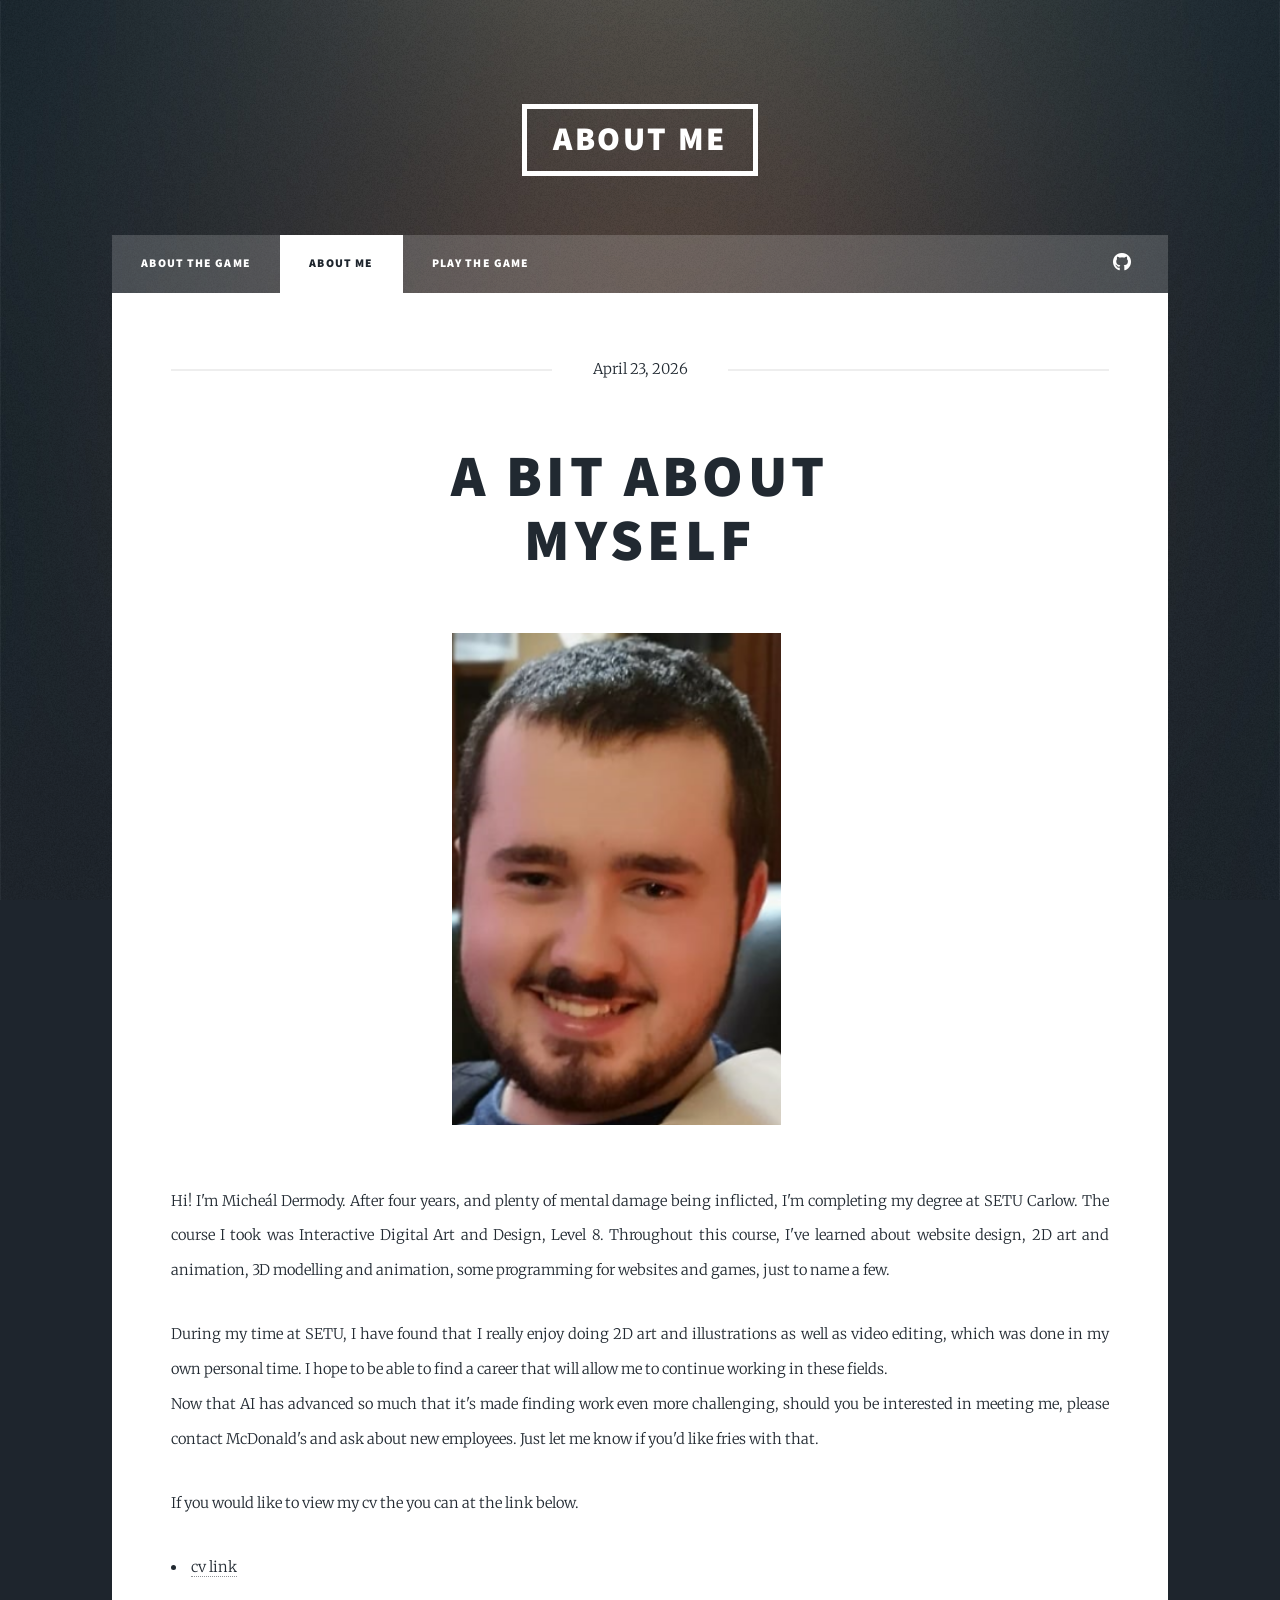
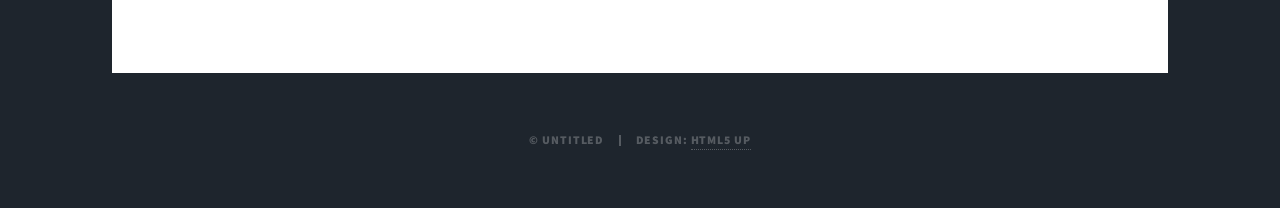
==== about_me.html @ e7698fc6 "website test" ====
<!DOCTYPE HTML>
<!--
	Massively by HTML5 UP
	html5up.net | @ajlkn
	Free for personal and commercial use under the CCA 3.0 license (html5up.net/license)
-->
<html>
	<head>
		<title>Generic Page - Massively by HTML5 UP</title>
		<meta charset="utf-8" />
		<meta name="viewport" content="width=device-width, initial-scale=1, user-scalable=no" />
		<link rel="stylesheet" href="assets/css/main.css" />
		<noscript><link rel="stylesheet" href="assets/css/noscript.css" /></noscript>
	</head>
	<body class="is-preload">

		<!-- Wrapper -->
			<div id="wrapper">

				<!-- Header -->
					<header id="header">
						<a href="index.html" class="logo">About me</a>
					</header>

				<!-- Nav -->
					<nav id="nav">
						<ul class="links">
							<li><a href="index.html">About the game</a></li>
							<li class="active"><a href="about_me.html">About me</a></li>
							<li><a href="game/Test_Platformer.html">Play the game</a></li>
						</ul>
						<ul class="icons">
							<li><a href="https://github.com/mdermody0/FinalYearProject" class="icon brands fa-github"><span class="label">GitHub</span></a></li>
						</ul>
					</nav>

				<!-- Main -->
					<div id="main">

						<!-- Post -->
							<section class="post">
								<header class="major">
									<span class="date">April 23, 2026</span>
									<h1>A bit about<br />
									Myself</h1>
								</header>
								<div class="image main"><img src="images/Photo.png" alt="" /></div>
								<p>Hi! I'm Micheál Dermody. After four years, and plenty of mental damage being inflicted, I'm completing my degree at SETU Carlow. The course I took was Interactive Digital Art and Design, Level 8. Throughout this course, I've learned about website design, 2D art and animation, 3D modelling and animation, some programming for websites and games, just to name a few. </p>
								<p>During my time at SETU, I have found that I really enjoy doing 2D art and illustrations as well as video editing, which was done in my own personal time. I hope to be able to find a career that will allow me to continue working in these fields. </br> Now that AI has advanced so much that it's made finding work even more challenging, should you be interested in meeting me, please contact McDonald's and ask about new employees. Just let me know if you'd like fries with that. </p>
								<p>If you would like to view my cv the you can at the link below.<li><a href="https://1drv.ms/w/c/204ce3f1e545a81b/IQA1l497RaIOSZ89JUZZWqfLAeQdXQaIlQ1SXQx2U8Da7k0?e=eeDLoh">cv link</a></li></p>
							</section>

					</div>

				<!-- Copyright -->
					<div id="copyright">
						<ul><li>&copy; Untitled</li><li>Design: <a href="https://html5up.net">HTML5 UP</a></li></ul>
					</div>

			</div>

		<!-- Scripts -->
			<script src="assets/js/jquery.min.js"></script>
			<script src="assets/js/jquery.scrollex.min.js"></script>
			<script src="assets/js/jquery.scrolly.min.js"></script>
			<script src="assets/js/browser.min.js"></script>
			<script src="assets/js/breakpoints.min.js"></script>
			<script src="assets/js/util.js"></script>
			<script src="assets/js/main.js"></script>

	</body>
</html>
---- assets/css/main.css ----
@import url(fontawesome-all.min.css);
@import url("https://fonts.googleapis.com/css?family=Merriweather:300,700,300italic,700italic|Source+Sans+Pro:900");

/*
	Massively by HTML5 UP
	html5up.net | @ajlkn
	Free for personal and commercial use under the CCA 3.0 license (html5up.net/license)
*/

html, body, div, span, applet, object,
iframe, h1, h2, h3, h4, h5, h6, p, blockquote,
pre, a, abbr, acronym, address, big, cite,
code, del, dfn, em, img, ins, kbd, q, s, samp,
small, strike, strong, sub, sup, tt, var, b,
u, i, center, dl, dt, dd, ol, ul, li, fieldset,
form, label, legend, table, caption, tbody,
tfoot, thead, tr, th, td, article, aside,
canvas, details, embed, figure, figcaption,
footer, header, hgroup, menu, nav, output, ruby,
section, summary, time, mark, audio, video {
	margin: 0;
	padding: 0;
	border: 0;
	font-size: 100%;
	font: inherit;
	vertical-align: baseline;}

article, aside, details, figcaption, figure,
footer, header, hgroup, menu, nav, section {
	display: block;}

body {
	line-height: 1;
}

ol, ul {
	list-style: none;
}

blockquote, q {
	quotes: none;
}

	blockquote:before, blockquote:after, q:before, q:after {
		content: '';
		content: none;
	}

table {
	border-collapse: collapse;
	border-spacing: 0;
}

body {
	-webkit-text-size-adjust: none;
}

mark {
	background-color: transparent;
	color: inherit;
}

input::-moz-focus-inner {
	border: 0;
	padding: 0;
}

input, select, textarea {
	-moz-appearance: none;
	-webkit-appearance: none;
	-ms-appearance: none;
	appearance: none;
}

/* Basic */

	@-ms-viewport {
		width: device-width;
	}

	body {
		-ms-overflow-style: scrollbar;
	}

	@media screen and (max-width: 480px) {

		html, body {
			min-width: 320px;
		}

	}

	html {
		box-sizing: border-box;
	}

	*, *:before, *:after {
		box-sizing: inherit;
	}

	body {
		background-color: #1e252d;
	}

		body.is-preload *, body.is-preload *:before, body.is-preload *:after {
			-moz-animation: none !important;
			-webkit-animation: none !important;
			-ms-animation: none !important;
			animation: none !important;
			-moz-transition: none !important;
			-webkit-transition: none !important;
			-ms-transition: none !important;
			transition: none !important;
		}

/* Type */

	html {
		font-size: 16pt;
	}

		@media screen and (max-width: 1680px) {

			html {
				font-size: 12pt;
			}

		}

		@media screen and (max-width: 1280px) {

			html {
				font-size: 11pt;
			}

		}

		@media screen and (max-width: 360px) {

			html {
				font-size: 10pt;
			}

		}

	body {
		color: #212931;
	}

	body, input, select, textarea {
		font-family: "Merriweather", Georgia, serif;
		font-weight: 300;
		font-size: 1rem;
		line-height: 2.375;
	}

	a {
		-moz-transition: color 0.2s ease-in-out, background-color 0.2s ease-in-out, border-color 0.2s ease-in-out, box-shadow 0.2s ease-in-out;
		-webkit-transition: color 0.2s ease-in-out, background-color 0.2s ease-in-out, border-color 0.2s ease-in-out, box-shadow 0.2s ease-in-out;
		-ms-transition: color 0.2s ease-in-out, background-color 0.2s ease-in-out, border-color 0.2s ease-in-out, box-shadow 0.2s ease-in-out;
		transition: color 0.2s ease-in-out, background-color 0.2s ease-in-out, border-color 0.2s ease-in-out, box-shadow 0.2s ease-in-out;
		border-bottom: dotted 1px;
		text-decoration: none;
	}

		a:hover {
			border-bottom-color: transparent;
		}

	strong, b {
		font-weight: 600;
	}

	em, i {
		font-style: italic;
	}

	p {
		text-align: justify;
		margin: 0 0 2rem 0;
	}

	h1, h2, h3, h4, h5, h6 {
		font-family: "Source Sans Pro", Helvetica, sans-serif;
		font-weight: 900;
		line-height: 1.5;
		letter-spacing: 0.075em;
		text-transform: uppercase;
		margin: 0 0 1rem 0;
	}

		h1 a, h2 a, h3 a, h4 a, h5 a, h6 a {
			border-bottom: 0;
			color: inherit;
			text-decoration: none;
		}

	h1 {
		font-size: 4rem;
		line-height: 1.1;
		margin: 0 0 2rem 0;
	}

	h2 {
		font-size: 1.75rem;
		line-height: 1.3;
		margin: 0 0 1.5rem 0;
	}

	h3 {
		font-size: 1.25rem;
		margin: 0 0 1.5rem 0;
	}

	h4 {
		font-size: 1rem;
	}

	h5 {
		font-size: 0.9rem;
	}

	h6 {
		font-size: 0.8rem;
	}

	sub {
		font-size: 0.8rem;
		position: relative;
		top: 0.5rem;
	}

	sup {
		font-size: 0.8rem;
		position: relative;
		top: -0.5rem;
	}

	blockquote {
		border-left: solid 4px;
		font-style: italic;
		margin: 0 0 2rem 0;
		padding: 0.5rem 0 0.5rem 2rem;
	}

	code {
		border: solid 2px;
		font-family: "Courier New", monospace;
		font-size: 0.9rem;
		margin: 0 0.25rem;
		padding: 0.25rem 0.65rem;
	}

	pre {
		-webkit-overflow-scrolling: touch;
		font-family: "Courier New", monospace;
		font-size: 0.9rem;
		margin: 0 0 2rem 0;
	}

		pre code {
			display: block;
			line-height: 1.75;
			padding: 1rem 1.5rem;
			overflow-x: auto;
		}

	hr {
		border: 0;
		border-bottom: solid 2px;
		margin: 3rem 0;
	}

		hr.major {
			margin: 5rem 0;
		}

	.align-left {
		text-align: left;
	}

	.align-center {
		text-align: center;
	}

	.align-right {
		text-align: right;
	}

	input, select, textarea {
		color: #212931;
	}

	a {
		color: #212931;
		border-bottom-color: rgba(33, 41, 49, 0.5);
	}

		a:hover {
			border-bottom-color: transparent;
			color: #18bfef !important;
		}

	strong, b {
		color: #212931;
	}

	h1, h2, h3, h4, h5, h6 {
		color: #212931;
	}

	blockquote {
		border-left-color: #eeeeee;
	}

	code {
		background: rgba(220, 220, 220, 0.25);
		border-color: #eeeeee;
	}

	hr {
		border-bottom-color: #eeeeee;
	}

/* Row */

	.row {
		display: flex;
		flex-wrap: wrap;
		box-sizing: border-box;
		align-items: stretch;
	}

		.row > * {
			box-sizing: border-box;
		}

		.row.gtr-uniform > * > :last-child {
			margin-bottom: 0;
		}

		.row.aln-left {
			justify-content: flex-start;
		}

		.row.aln-center {
			justify-content: center;
		}

		.row.aln-right {
			justify-content: flex-end;
		}

		.row.aln-top {
			align-items: flex-start;
		}

		.row.aln-middle {
			align-items: center;
		}

		.row.aln-bottom {
			align-items: flex-end;
		}

		.row > .imp {
			order: -1;
		}

		.row > .col-1 {
			width: 8.33333%;
		}

		.row > .off-1 {
			margin-left: 8.33333%;
		}

		.row > .col-2 {
			width: 16.66667%;
		}

		.row > .off-2 {
			margin-left: 16.66667%;
		}

		.row > .col-3 {
			width: 25%;
		}

		.row > .off-3 {
			margin-left: 25%;
		}

		.row > .col-4 {
			width: 33.33333%;
		}

		.row > .off-4 {
			margin-left: 33.33333%;
		}

		.row > .col-5 {
			width: 41.66667%;
		}

		.row > .off-5 {
			margin-left: 41.66667%;
		}

		.row > .col-6 {
			width: 50%;
		}

		.row > .off-6 {
			margin-left: 50%;
		}

		.row > .col-7 {
			width: 58.33333%;
		}

		.row > .off-7 {
			margin-left: 58.33333%;
		}

		.row > .col-8 {
			width: 66.66667%;
		}

		.row > .off-8 {
			margin-left: 66.66667%;
		}

		.row > .col-9 {
			width: 75%;
		}

		.row > .off-9 {
			margin-left: 75%;
		}

		.row > .col-10 {
			width: 83.33333%;
		}

		.row > .off-10 {
			margin-left: 83.33333%;
		}

		.row > .col-11 {
			width: 91.66667%;
		}

		.row > .off-11 {
			margin-left: 91.66667%;
		}

		.row > .col-12 {
			width: 100%;
		}

		.row > .off-12 {
			margin-left: 100%;
		}

		.row.gtr-0 {
			margin-top: 0;
			margin-left: 0rem;
		}

			.row.gtr-0 > * {
				padding: 0 0 0 0rem;
			}

			.row.gtr-0.gtr-uniform {
				margin-top: 0rem;
			}

				.row.gtr-0.gtr-uniform > * {
					padding-top: 0rem;
				}

		.row.gtr-25 {
			margin-top: 0;
			margin-left: -0.375rem;
		}

			.row.gtr-25 > * {
				padding: 0 0 0 0.375rem;
			}

			.row.gtr-25.gtr-uniform {
				margin-top: -0.375rem;
			}

				.row.gtr-25.gtr-uniform > * {
					padding-top: 0.375rem;
				}

		.row.gtr-50 {
			margin-top: 0;
			margin-left: -0.75rem;
		}

			.row.gtr-50 > * {
				padding: 0 0 0 0.75rem;
			}

			.row.gtr-50.gtr-uniform {
				margin-top: -0.75rem;
			}

				.row.gtr-50.gtr-uniform > * {
					padding-top: 0.75rem;
				}

		.row {
			margin-top: 0;
			margin-left: -1.5rem;
		}

			.row > * {
				padding: 0 0 0 1.5rem;
			}

			.row.gtr-uniform {
				margin-top: -1.5rem;
			}

				.row.gtr-uniform > * {
					padding-top: 1.5rem;
				}

		.row.gtr-150 {
			margin-top: 0;
			margin-left: -2.25rem;
		}

			.row.gtr-150 > * {
				padding: 0 0 0 2.25rem;
			}

			.row.gtr-150.gtr-uniform {
				margin-top: -2.25rem;
			}

				.row.gtr-150.gtr-uniform > * {
					padding-top: 2.25rem;
				}

		.row.gtr-200 {
			margin-top: 0;
			margin-left: -3rem;
		}

			.row.gtr-200 > * {
				padding: 0 0 0 3rem;
			}

			.row.gtr-200.gtr-uniform {
				margin-top: -3rem;
			}

				.row.gtr-200.gtr-uniform > * {
					padding-top: 3rem;
				}

		@media screen and (max-width: 1680px) {

			.row {
				display: flex;
				flex-wrap: wrap;
				box-sizing: border-box;
				align-items: stretch;
			}

				.row > * {
					box-sizing: border-box;
				}

				.row.gtr-uniform > * > :last-child {
					margin-bottom: 0;
				}

				.row.aln-left {
					justify-content: flex-start;
				}

				.row.aln-center {
					justify-content: center;
				}

				.row.aln-right {
					justify-content: flex-end;
				}

				.row.aln-top {
					align-items: flex-start;
				}

				.row.aln-middle {
					align-items: center;
				}

				.row.aln-bottom {
					align-items: flex-end;
				}

				.row > .imp-xlarge {
					order: -1;
				}

				.row > .col-1-xlarge {
					width: 8.33333%;
				}

				.row > .off-1-xlarge {
					margin-left: 8.33333%;
				}

				.row > .col-2-xlarge {
					width: 16.66667%;
				}

				.row > .off-2-xlarge {
					margin-left: 16.66667%;
				}

				.row > .col-3-xlarge {
					width: 25%;
				}

				.row > .off-3-xlarge {
					margin-left: 25%;
				}

				.row > .col-4-xlarge {
					width: 33.33333%;
				}

				.row > .off-4-xlarge {
					margin-left: 33.33333%;
				}

				.row > .col-5-xlarge {
					width: 41.66667%;
				}

				.row > .off-5-xlarge {
					margin-left: 41.66667%;
				}

				.row > .col-6-xlarge {
					width: 50%;
				}

				.row > .off-6-xlarge {
					margin-left: 50%;
				}

				.row > .col-7-xlarge {
					width: 58.33333%;
				}

				.row > .off-7-xlarge {
					margin-left: 58.33333%;
				}

				.row > .col-8-xlarge {
					width: 66.66667%;
				}

				.row > .off-8-xlarge {
					margin-left: 66.66667%;
				}

				.row > .col-9-xlarge {
					width: 75%;
				}

				.row > .off-9-xlarge {
					margin-left: 75%;
				}

				.row > .col-10-xlarge {
					width: 83.33333%;
				}

				.row > .off-10-xlarge {
					margin-left: 83.33333%;
				}

				.row > .col-11-xlarge {
					width: 91.66667%;
				}

				.row > .off-11-xlarge {
					margin-left: 91.66667%;
				}

				.row > .col-12-xlarge {
					width: 100%;
				}

				.row > .off-12-xlarge {
					margin-left: 100%;
				}

				.row.gtr-0 {
					margin-top: 0;
					margin-left: 0rem;
				}

					.row.gtr-0 > * {
						padding: 0 0 0 0rem;
					}

					.row.gtr-0.gtr-uniform {
						margin-top: 0rem;
					}

						.row.gtr-0.gtr-uniform > * {
							padding-top: 0rem;
						}

				.row.gtr-25 {
					margin-top: 0;
					margin-left: -0.375rem;
				}

					.row.gtr-25 > * {
						padding: 0 0 0 0.375rem;
					}

					.row.gtr-25.gtr-uniform {
						margin-top: -0.375rem;
					}

						.row.gtr-25.gtr-uniform > * {
							padding-top: 0.375rem;
						}

				.row.gtr-50 {
					margin-top: 0;
					margin-left: -0.75rem;
				}

					.row.gtr-50 > * {
						padding: 0 0 0 0.75rem;
					}

					.row.gtr-50.gtr-uniform {
						margin-top: -0.75rem;
					}

						.row.gtr-50.gtr-uniform > * {
							padding-top: 0.75rem;
						}

				.row {
					margin-top: 0;
					margin-left: -1.5rem;
				}

					.row > * {
						padding: 0 0 0 1.5rem;
					}

					.row.gtr-uniform {
						margin-top: -1.5rem;
					}

						.row.gtr-uniform > * {
							padding-top: 1.5rem;
						}

				.row.gtr-150 {
					margin-top: 0;
					margin-left: -2.25rem;
				}

					.row.gtr-150 > * {
						padding: 0 0 0 2.25rem;
					}

					.row.gtr-150.gtr-uniform {
						margin-top: -2.25rem;
					}

						.row.gtr-150.gtr-uniform > * {
							padding-top: 2.25rem;
						}

				.row.gtr-200 {
					margin-top: 0;
					margin-left: -3rem;
				}

					.row.gtr-200 > * {
						padding: 0 0 0 3rem;
					}

					.row.gtr-200.gtr-uniform {
						margin-top: -3rem;
					}

						.row.gtr-200.gtr-uniform > * {
							padding-top: 3rem;
						}

		}

		@media screen and (max-width: 1280px) {

			.row {
				display: flex;
				flex-wrap: wrap;
				box-sizing: border-box;
				align-items: stretch;
			}

				.row > * {
					box-sizing: border-box;
				}

				.row.gtr-uniform > * > :last-child {
					margin-bottom: 0;
				}

				.row.aln-left {
					justify-content: flex-start;
				}

				.row.aln-center {
					justify-content: center;
				}

				.row.aln-right {
					justify-content: flex-end;
				}

				.row.aln-top {
					align-items: flex-start;
				}

				.row.aln-middle {
					align-items: center;
				}

				.row.aln-bottom {
					align-items: flex-end;
				}

				.row > .imp-large {
					order: -1;
				}

				.row > .col-1-large {
					width: 8.33333%;
				}

				.row > .off-1-large {
					margin-left: 8.33333%;
				}

				.row > .col-2-large {
					width: 16.66667%;
				}

				.row > .off-2-large {
					margin-left: 16.66667%;
				}

				.row > .col-3-large {
					width: 25%;
				}

				.row > .off-3-large {
					margin-left: 25%;
				}

				.row > .col-4-large {
					width: 33.33333%;
				}

				.row > .off-4-large {
					margin-left: 33.33333%;
				}

				.row > .col-5-large {
					width: 41.66667%;
				}

				.row > .off-5-large {
					margin-left: 41.66667%;
				}

				.row > .col-6-large {
					width: 50%;
				}

				.row > .off-6-large {
					margin-left: 50%;
				}

				.row > .col-7-large {
					width: 58.33333%;
				}

				.row > .off-7-large {
					margin-left: 58.33333%;
				}

				.row > .col-8-large {
					width: 66.66667%;
				}

				.row > .off-8-large {
					margin-left: 66.66667%;
				}

				.row > .col-9-large {
					width: 75%;
				}

				.row > .off-9-large {
					margin-left: 75%;
				}

				.row > .col-10-large {
					width: 83.33333%;
				}

				.row > .off-10-large {
					margin-left: 83.33333%;
				}

				.row > .col-11-large {
					width: 91.66667%;
				}

				.row > .off-11-large {
					margin-left: 91.66667%;
				}

				.row > .col-12-large {
					width: 100%;
				}

				.row > .off-12-large {
					margin-left: 100%;
				}

				.row.gtr-0 {
					margin-top: 0;
					margin-left: 0rem;
				}

					.row.gtr-0 > * {
						padding: 0 0 0 0rem;
					}

					.row.gtr-0.gtr-uniform {
						margin-top: 0rem;
					}

						.row.gtr-0.gtr-uniform > * {
							padding-top: 0rem;
						}

				.row.gtr-25 {
					margin-top: 0;
					margin-left: -0.375rem;
				}

					.row.gtr-25 > * {
						padding: 0 0 0 0.375rem;
					}

					.row.gtr-25.gtr-uniform {
						margin-top: -0.375rem;
					}

						.row.gtr-25.gtr-uniform > * {
							padding-top: 0.375rem;
						}

				.row.gtr-50 {
					margin-top: 0;
					margin-left: -0.75rem;
				}

					.row.gtr-50 > * {
						padding: 0 0 0 0.75rem;
					}

					.row.gtr-50.gtr-uniform {
						margin-top: -0.75rem;
					}

						.row.gtr-50.gtr-uniform > * {
							padding-top: 0.75rem;
						}

				.row {
					margin-top: 0;
					margin-left: -1.5rem;
				}

					.row > * {
						padding: 0 0 0 1.5rem;
					}

					.row.gtr-uniform {
						margin-top: -1.5rem;
					}

						.row.gtr-uniform > * {
							padding-top: 1.5rem;
						}

				.row.gtr-150 {
					margin-top: 0;
					margin-left: -2.25rem;
				}

					.row.gtr-150 > * {
						padding: 0 0 0 2.25rem;
					}

					.row.gtr-150.gtr-uniform {
						margin-top: -2.25rem;
					}

						.row.gtr-150.gtr-uniform > * {
							padding-top: 2.25rem;
						}

				.row.gtr-200 {
					margin-top: 0;
					margin-left: -3rem;
				}

					.row.gtr-200 > * {
						padding: 0 0 0 3rem;
					}

					.row.gtr-200.gtr-uniform {
						margin-top: -3rem;
					}

						.row.gtr-200.gtr-uniform > * {
							padding-top: 3rem;
						}

		}

		@media screen and (max-width: 980px) {

			.row {
				display: flex;
				flex-wrap: wrap;
				box-sizing: border-box;
				align-items: stretch;
			}

				.row > * {
					box-sizing: border-box;
				}

				.row.gtr-uniform > * > :last-child {
					margin-bottom: 0;
				}

				.row.aln-left {
					justify-content: flex-start;
				}

				.row.aln-center {
					justify-content: center;
				}

				.row.aln-right {
					justify-content: flex-end;
				}

				.row.aln-top {
					align-items: flex-start;
				}

				.row.aln-middle {
					align-items: center;
				}

				.row.aln-bottom {
					align-items: flex-end;
				}

				.row > .imp-medium {
					order: -1;
				}

				.row > .col-1-medium {
					width: 8.33333%;
				}

				.row > .off-1-medium {
					margin-left: 8.33333%;
				}

				.row > .col-2-medium {
					width: 16.66667%;
				}

				.row > .off-2-medium {
					margin-left: 16.66667%;
				}

				.row > .col-3-medium {
					width: 25%;
				}

				.row > .off-3-medium {
					margin-left: 25%;
				}

				.row > .col-4-medium {
					width: 33.33333%;
				}

				.row > .off-4-medium {
					margin-left: 33.33333%;
				}

				.row > .col-5-medium {
					width: 41.66667%;
				}

				.row > .off-5-medium {
					margin-left: 41.66667%;
				}

				.row > .col-6-medium {
					width: 50%;
				}

				.row > .off-6-medium {
					margin-left: 50%;
				}

				.row > .col-7-medium {
					width: 58.33333%;
				}

				.row > .off-7-medium {
					margin-left: 58.33333%;
				}

				.row > .col-8-medium {
					width: 66.66667%;
				}

				.row > .off-8-medium {
					margin-left: 66.66667%;
				}

				.row > .col-9-medium {
					width: 75%;
				}

				.row > .off-9-medium {
					margin-left: 75%;
				}

				.row > .col-10-medium {
					width: 83.33333%;
				}

				.row > .off-10-medium {
					margin-left: 83.33333%;
				}

				.row > .col-11-medium {
					width: 91.66667%;
				}

				.row > .off-11-medium {
					margin-left: 91.66667%;
				}

				.row > .col-12-medium {
					width: 100%;
				}

				.row > .off-12-medium {
					margin-left: 100%;
				}

				.row.gtr-0 {
					margin-top: 0;
					margin-left: 0rem;
				}

					.row.gtr-0 > * {
						padding: 0 0 0 0rem;
					}

					.row.gtr-0.gtr-uniform {
						margin-top: 0rem;
					}

						.row.gtr-0.gtr-uniform > * {
							padding-top: 0rem;
						}

				.row.gtr-25 {
					margin-top: 0;
					margin-left: -0.375rem;
				}

					.row.gtr-25 > * {
						padding: 0 0 0 0.375rem;
					}

					.row.gtr-25.gtr-uniform {
						margin-top: -0.375rem;
					}

						.row.gtr-25.gtr-uniform > * {
							padding-top: 0.375rem;
						}

				.row.gtr-50 {
					margin-top: 0;
					margin-left: -0.75rem;
				}

					.row.gtr-50 > * {
						padding: 0 0 0 0.75rem;
					}

					.row.gtr-50.gtr-uniform {
						margin-top: -0.75rem;
					}

						.row.gtr-50.gtr-uniform > * {
							padding-top: 0.75rem;
						}

				.row {
					margin-top: 0;
					margin-left: -1.5rem;
				}

					.row > * {
						padding: 0 0 0 1.5rem;
					}

					.row.gtr-uniform {
						margin-top: -1.5rem;
					}

						.row.gtr-uniform > * {
							padding-top: 1.5rem;
						}

				.row.gtr-150 {
					margin-top: 0;
					margin-left: -2.25rem;
				}

					.row.gtr-150 > * {
						padding: 0 0 0 2.25rem;
					}

					.row.gtr-150.gtr-uniform {
						margin-top: -2.25rem;
					}

						.row.gtr-150.gtr-uniform > * {
							padding-top: 2.25rem;
						}

				.row.gtr-200 {
					margin-top: 0;
					margin-left: -3rem;
				}

					.row.gtr-200 > * {
						padding: 0 0 0 3rem;
					}

					.row.gtr-200.gtr-uniform {
						margin-top: -3rem;
					}

						.row.gtr-200.gtr-uniform > * {
							padding-top: 3rem;
						}

		}

		@media screen and (max-width: 736px) {

			.row {
				display: flex;
				flex-wrap: wrap;
				box-sizing: border-box;
				align-items: stretch;
			}

				.row > * {
					box-sizing: border-box;
				}

				.row.gtr-uniform > * > :last-child {
					margin-bottom: 0;
				}

				.row.aln-left {
					justify-content: flex-start;
				}

				.row.aln-center {
					justify-content: center;
				}

				.row.aln-right {
					justify-content: flex-end;
				}

				.row.aln-top {
					align-items: flex-start;
				}

				.row.aln-middle {
					align-items: center;
				}

				.row.aln-bottom {
					align-items: flex-end;
				}

				.row > .imp-small {
					order: -1;
				}

				.row > .col-1-small {
					width: 8.33333%;
				}

				.row > .off-1-small {
					margin-left: 8.33333%;
				}

				.row > .col-2-small {
					width: 16.66667%;
				}

				.row > .off-2-small {
					margin-left: 16.66667%;
				}

				.row > .col-3-small {
					width: 25%;
				}

				.row > .off-3-small {
					margin-left: 25%;
				}

				.row > .col-4-small {
					width: 33.33333%;
				}

				.row > .off-4-small {
					margin-left: 33.33333%;
				}

				.row > .col-5-small {
					width: 41.66667%;
				}

				.row > .off-5-small {
					margin-left: 41.66667%;
				}

				.row > .col-6-small {
					width: 50%;
				}

				.row > .off-6-small {
					margin-left: 50%;
				}

				.row > .col-7-small {
					width: 58.33333%;
				}

				.row > .off-7-small {
					margin-left: 58.33333%;
				}

				.row > .col-8-small {
					width: 66.66667%;
				}

				.row > .off-8-small {
					margin-left: 66.66667%;
				}

				.row > .col-9-small {
					width: 75%;
				}

				.row > .off-9-small {
					margin-left: 75%;
				}

				.row > .col-10-small {
					width: 83.33333%;
				}

				.row > .off-10-small {
					margin-left: 83.33333%;
				}

				.row > .col-11-small {
					width: 91.66667%;
				}

				.row > .off-11-small {
					margin-left: 91.66667%;
				}

				.row > .col-12-small {
					width: 100%;
				}

				.row > .off-12-small {
					margin-left: 100%;
				}

				.row.gtr-0 {
					margin-top: 0;
					margin-left: 0rem;
				}

					.row.gtr-0 > * {
						padding: 0 0 0 0rem;
					}

					.row.gtr-0.gtr-uniform {
						margin-top: 0rem;
					}

						.row.gtr-0.gtr-uniform > * {
							padding-top: 0rem;
						}

				.row.gtr-25 {
					margin-top: 0;
					margin-left: -0.375rem;
				}

					.row.gtr-25 > * {
						padding: 0 0 0 0.375rem;
					}

					.row.gtr-25.gtr-uniform {
						margin-top: -0.375rem;
					}

						.row.gtr-25.gtr-uniform > * {
							padding-top: 0.375rem;
						}

				.row.gtr-50 {
					margin-top: 0;
					margin-left: -0.75rem;
				}

					.row.gtr-50 > * {
						padding: 0 0 0 0.75rem;
					}

					.row.gtr-50.gtr-uniform {
						margin-top: -0.75rem;
					}

						.row.gtr-50.gtr-uniform > * {
							padding-top: 0.75rem;
						}

				.row {
					margin-top: 0;
					margin-left: -1.5rem;
				}

					.row > * {
						padding: 0 0 0 1.5rem;
					}

					.row.gtr-uniform {
						margin-top: -1.5rem;
					}

						.row.gtr-uniform > * {
							padding-top: 1.5rem;
						}

				.row.gtr-150 {
					margin-top: 0;
					margin-left: -2.25rem;
				}

					.row.gtr-150 > * {
						padding: 0 0 0 2.25rem;
					}

					.row.gtr-150.gtr-uniform {
						margin-top: -2.25rem;
					}

						.row.gtr-150.gtr-uniform > * {
							padding-top: 2.25rem;
						}

				.row.gtr-200 {
					margin-top: 0;
					margin-left: -3rem;
				}

					.row.gtr-200 > * {
						padding: 0 0 0 3rem;
					}

					.row.gtr-200.gtr-uniform {
						margin-top: -3rem;
					}

						.row.gtr-200.gtr-uniform > * {
							padding-top: 3rem;
						}

		}

		@media screen and (max-width: 480px) {

			.row {
				display: flex;
				flex-wrap: wrap;
				box-sizing: border-box;
				align-items: stretch;
			}

				.row > * {
					box-sizing: border-box;
				}

				.row.gtr-uniform > * > :last-child {
					margin-bottom: 0;
				}

				.row.aln-left {
					justify-content: flex-start;
				}

				.row.aln-center {
					justify-content: center;
				}

				.row.aln-right {
					justify-content: flex-end;
				}

				.row.aln-top {
					align-items: flex-start;
				}

				.row.aln-middle {
					align-items: center;
				}

				.row.aln-bottom {
					align-items: flex-end;
				}

				.row > .imp-xsmall {
					order: -1;
				}

				.row > .col-1-xsmall {
					width: 8.33333%;
				}

				.row > .off-1-xsmall {
					margin-left: 8.33333%;
				}

				.row > .col-2-xsmall {
					width: 16.66667%;
				}

				.row > .off-2-xsmall {
					margin-left: 16.66667%;
				}

				.row > .col-3-xsmall {
					width: 25%;
				}

				.row > .off-3-xsmall {
					margin-left: 25%;
				}

				.row > .col-4-xsmall {
					width: 33.33333%;
				}

				.row > .off-4-xsmall {
					margin-left: 33.33333%;
				}

				.row > .col-5-xsmall {
					width: 41.66667%;
				}

				.row > .off-5-xsmall {
					margin-left: 41.66667%;
				}

				.row > .col-6-xsmall {
					width: 50%;
				}

				.row > .off-6-xsmall {
					margin-left: 50%;
				}

				.row > .col-7-xsmall {
					width: 58.33333%;
				}

				.row > .off-7-xsmall {
					margin-left: 58.33333%;
				}

				.row > .col-8-xsmall {
					width: 66.66667%;
				}

				.row > .off-8-xsmall {
					margin-left: 66.66667%;
				}

				.row > .col-9-xsmall {
					width: 75%;
				}

				.row > .off-9-xsmall {
					margin-left: 75%;
				}

				.row > .col-10-xsmall {
					width: 83.33333%;
				}

				.row > .off-10-xsmall {
					margin-left: 83.33333%;
				}

				.row > .col-11-xsmall {
					width: 91.66667%;
				}

				.row > .off-11-xsmall {
					margin-left: 91.66667%;
				}

				.row > .col-12-xsmall {
					width: 100%;
				}

				.row > .off-12-xsmall {
					margin-left: 100%;
				}

				.row.gtr-0 {
					margin-top: 0;
					margin-left: 0rem;
				}

					.row.gtr-0 > * {
						padding: 0 0 0 0rem;
					}

					.row.gtr-0.gtr-uniform {
						margin-top: 0rem;
					}

						.row.gtr-0.gtr-uniform > * {
							padding-top: 0rem;
						}

				.row.gtr-25 {
					margin-top: 0;
					margin-left: -0.375rem;
				}

					.row.gtr-25 > * {
						padding: 0 0 0 0.375rem;
					}

					.row.gtr-25.gtr-uniform {
						margin-top: -0.375rem;
					}

						.row.gtr-25.gtr-uniform > * {
							padding-top: 0.375rem;
						}

				.row.gtr-50 {
					margin-top: 0;
					margin-left: -0.75rem;
				}

					.row.gtr-50 > * {
						padding: 0 0 0 0.75rem;
					}

					.row.gtr-50.gtr-uniform {
						margin-top: -0.75rem;
					}

						.row.gtr-50.gtr-uniform > * {
							padding-top: 0.75rem;
						}

				.row {
					margin-top: 0;
					margin-left: -1.5rem;
				}

					.row > * {
						padding: 0 0 0 1.5rem;
					}

					.row.gtr-uniform {
						margin-top: -1.5rem;
					}

						.row.gtr-uniform > * {
							padding-top: 1.5rem;
						}

				.row.gtr-150 {
					margin-top: 0;
					margin-left: -2.25rem;
				}

					.row.gtr-150 > * {
						padding: 0 0 0 2.25rem;
					}

					.row.gtr-150.gtr-uniform {
						margin-top: -2.25rem;
					}

						.row.gtr-150.gtr-uniform > * {
							padding-top: 2.25rem;
						}

				.row.gtr-200 {
					margin-top: 0;
					margin-left: -3rem;
				}

					.row.gtr-200 > * {
						padding: 0 0 0 3rem;
					}

					.row.gtr-200.gtr-uniform {
						margin-top: -3rem;
					}

						.row.gtr-200.gtr-uniform > * {
							padding-top: 3rem;
						}

		}

		@media screen and (max-width: 360px) {

			.row {
				display: flex;
				flex-wrap: wrap;
				box-sizing: border-box;
				align-items: stretch;
			}

				.row > * {
					box-sizing: border-box;
				}

				.row.gtr-uniform > * > :last-child {
					margin-bottom: 0;
				}

				.row.aln-left {
					justify-content: flex-start;
				}

				.row.aln-center {
					justify-content: center;
				}

				.row.aln-right {
					justify-content: flex-end;
				}

				.row.aln-top {
					align-items: flex-start;
				}

				.row.aln-middle {
					align-items: center;
				}

				.row.aln-bottom {
					align-items: flex-end;
				}

				.row > .imp-xxsmall {
					order: -1;
				}

				.row > .col-1-xxsmall {
					width: 8.33333%;
				}

				.row > .off-1-xxsmall {
					margin-left: 8.33333%;
				}

				.row > .col-2-xxsmall {
					width: 16.66667%;
				}

				.row > .off-2-xxsmall {
					margin-left: 16.66667%;
				}

				.row > .col-3-xxsmall {
					width: 25%;
				}

				.row > .off-3-xxsmall {
					margin-left: 25%;
				}

				.row > .col-4-xxsmall {
					width: 33.33333%;
				}

				.row > .off-4-xxsmall {
					margin-left: 33.33333%;
				}

				.row > .col-5-xxsmall {
					width: 41.66667%;
				}

				.row > .off-5-xxsmall {
					margin-left: 41.66667%;
				}

				.row > .col-6-xxsmall {
					width: 50%;
				}

				.row > .off-6-xxsmall {
					margin-left: 50%;
				}

				.row > .col-7-xxsmall {
					width: 58.33333%;
				}

				.row > .off-7-xxsmall {
					margin-left: 58.33333%;
				}

				.row > .col-8-xxsmall {
					width: 66.66667%;
				}

				.row > .off-8-xxsmall {
					margin-left: 66.66667%;
				}

				.row > .col-9-xxsmall {
					width: 75%;
				}

				.row > .off-9-xxsmall {
					margin-left: 75%;
				}

				.row > .col-10-xxsmall {
					width: 83.33333%;
				}

				.row > .off-10-xxsmall {
					margin-left: 83.33333%;
				}

				.row > .col-11-xxsmall {
					width: 91.66667%;
				}

				.row > .off-11-xxsmall {
					margin-left: 91.66667%;
				}

				.row > .col-12-xxsmall {
					width: 100%;
				}

				.row > .off-12-xxsmall {
					margin-left: 100%;
				}

				.row.gtr-0 {
					margin-top: 0;
					margin-left: 0rem;
				}

					.row.gtr-0 > * {
						padding: 0 0 0 0rem;
					}

					.row.gtr-0.gtr-uniform {
						margin-top: 0rem;
					}

						.row.gtr-0.gtr-uniform > * {
							padding-top: 0rem;
						}

				.row.gtr-25 {
					margin-top: 0;
					margin-left: -0.375rem;
				}

					.row.gtr-25 > * {
						padding: 0 0 0 0.375rem;
					}

					.row.gtr-25.gtr-uniform {
						margin-top: -0.375rem;
					}

						.row.gtr-25.gtr-uniform > * {
							padding-top: 0.375rem;
						}

				.row.gtr-50 {
					margin-top: 0;
					margin-left: -0.75rem;
				}

					.row.gtr-50 > * {
						padding: 0 0 0 0.75rem;
					}

					.row.gtr-50.gtr-uniform {
						margin-top: -0.75rem;
					}

						.row.gtr-50.gtr-uniform > * {
							padding-top: 0.75rem;
						}

				.row {
					margin-top: 0;
					margin-left: -1.5rem;
				}

					.row > * {
						padding: 0 0 0 1.5rem;
					}

					.row.gtr-uniform {
						margin-top: -1.5rem;
					}

						.row.gtr-uniform > * {
							padding-top: 1.5rem;
						}

				.row.gtr-150 {
					margin-top: 0;
					margin-left: -2.25rem;
				}

					.row.gtr-150 > * {
						padding: 0 0 0 2.25rem;
					}

					.row.gtr-150.gtr-uniform {
						margin-top: -2.25rem;
					}

						.row.gtr-150.gtr-uniform > * {
							padding-top: 2.25rem;
						}

				.row.gtr-200 {
					margin-top: 0;
					margin-left: -3rem;
				}

					.row.gtr-200 > * {
						padding: 0 0 0 3rem;
					}

					.row.gtr-200.gtr-uniform {
						margin-top: -3rem;
					}

						.row.gtr-200.gtr-uniform > * {
							padding-top: 3rem;
						}

		}

/* Box */

	.box {
		border: solid 2px;
		margin-bottom: 2rem;
		padding: 1.5rem;
	}

		.box > :last-child,
		.box > :last-child > :last-child,
		.box > :last-child > :last-child > :last-child {
			margin-bottom: 0;
		}

		.box.alt {
			border: 0;
			border-radius: 0;
			padding: 0;
		}

	.box {
		border-color: #eeeeee;
	}

/* Button */

	input[type="submit"],
	input[type="reset"],
	input[type="button"],
	button,
	.button {
		-moz-appearance: none;
		-webkit-appearance: none;
		-ms-appearance: none;
		appearance: none;
		-moz-transition: background-color 0.2s ease-in-out, box-shadow 0.2s ease-in-out, color 0.2s ease-in-out;
		-webkit-transition: background-color 0.2s ease-in-out, box-shadow 0.2s ease-in-out, color 0.2s ease-in-out;
		-ms-transition: background-color 0.2s ease-in-out, box-shadow 0.2s ease-in-out, color 0.2s ease-in-out;
		transition: background-color 0.2s ease-in-out, box-shadow 0.2s ease-in-out, color 0.2s ease-in-out;
		border: 0;
		border-radius: 0;
		cursor: pointer;
		display: inline-block;
		font-family: "Source Sans Pro", Helvetica, sans-serif;
		font-size: 0.8rem;
		font-weight: 900;
		letter-spacing: 0.075em;
		height: 3rem;
		line-height: 3rem;
		padding: 0 2rem;
		text-align: center;
		text-decoration: none;
		text-transform: uppercase;
		white-space: nowrap;
	}

		input[type="submit"].icon:before,
		input[type="reset"].icon:before,
		input[type="button"].icon:before,
		button.icon:before,
		.button.icon:before {
			margin-right: 0.5rem;
		}

		input[type="submit"].icon.solo,
		input[type="reset"].icon.solo,
		input[type="button"].icon.solo,
		button.icon.solo,
		.button.icon.solo {
			position: relative;
			width: 4rem;
			height: 4rem;
			line-height: 4rem;
			border-radius: 4rem;
			text-indent: 4rem;
			overflow: hidden;
			padding: 0;
			white-space: nowrap;
		}

			input[type="submit"].icon.solo:before,
			input[type="reset"].icon.solo:before,
			input[type="button"].icon.solo:before,
			button.icon.solo:before,
			.button.icon.solo:before {
				position: absolute;
				display: block;
				top: 0;
				left: 0;
				width: inherit;
				height: inherit;
				line-height: inherit;
				font-size: 1.25rem;
				margin-right: 0;
				text-align: center;
				text-indent: 0;
			}

		input[type="submit"].fit,
		input[type="reset"].fit,
		input[type="button"].fit,
		button.fit,
		.button.fit {
			width: 100%;
		}

		input[type="submit"].small,
		input[type="reset"].small,
		input[type="button"].small,
		button.small,
		.button.small {
			font-size: 0.7rem;
			height: 2.5rem;
			line-height: 2.5rem;
			padding: 0 1.5rem;
		}

		input[type="submit"].large,
		input[type="reset"].large,
		input[type="button"].large,
		button.large,
		.button.large {
			font-size: 0.9rem;
			height: 3.5rem;
			line-height: 3.5rem;
			padding: 0 2.75rem;
		}

		@media screen and (max-width: 980px) {

			input[type="submit"],
			input[type="reset"],
			input[type="button"],
			button,
			.button {
				font-size: 0.9rem;
				height: 3.25rem;
				line-height: 3.25rem;
			}

				input[type="submit"].large,
				input[type="reset"].large,
				input[type="button"].large,
				button.large,
				.button.large {
					font-size: 1rem;
					height: 3.75rem;
					line-height: 3.75rem;
				}

		}

		input[type="submit"].disabled, input[type="submit"]:disabled,
		input[type="reset"].disabled,
		input[type="reset"]:disabled,
		input[type="button"].disabled,
		input[type="button"]:disabled,
		button.disabled,
		button:disabled,
		.button.disabled,
		.button:disabled {
			pointer-events: none;
			opacity: 0.25;
		}

	input[type="submit"],
	input[type="reset"],
	input[type="button"],
	button,
	.button {
		background-color: transparent;
		box-shadow: inset 0 0 0 2px #212931;
		color: #212931 !important;
	}

		input[type="submit"]:hover,
		input[type="reset"]:hover,
		input[type="button"]:hover,
		button:hover,
		.button:hover {
			box-shadow: inset 0 0 0 2px #18bfef;
			color: #18bfef !important;
		}

		input[type="submit"].primary,
		input[type="reset"].primary,
		input[type="button"].primary,
		button.primary,
		.button.primary {
			background-color: #212931;
			box-shadow: none;
			color: #ffffff !important;
		}

			input[type="submit"].primary:hover,
			input[type="reset"].primary:hover,
			input[type="button"].primary:hover,
			button.primary:hover,
			.button.primary:hover {
				background-color: #18bfef;
			}

/* Form */

	form {
		margin: 0 0 2rem 0;
	}

		form > :last-child {
			margin-bottom: 0;
		}

		form > .fields {
			display: -moz-flex;
			display: -webkit-flex;
			display: -ms-flex;
			display: flex;
			-moz-flex-wrap: wrap;
			-webkit-flex-wrap: wrap;
			-ms-flex-wrap: wrap;
			flex-wrap: wrap;
			width: calc(100% + 3rem);
			margin: -1.5rem 0 2rem -1.5rem;
		}

			form > .fields > .field {
				-moz-flex-grow: 0;
				-webkit-flex-grow: 0;
				-ms-flex-grow: 0;
				flex-grow: 0;
				-moz-flex-shrink: 0;
				-webkit-flex-shrink: 0;
				-ms-flex-shrink: 0;
				flex-shrink: 0;
				padding: 1.5rem 0 0 1.5rem;
				width: calc(100% - 1.5rem);
			}

				form > .fields > .field.half {
					width: calc(50% - 0.75rem);
				}

				form > .fields > .field.third {
					width: calc(100%/3 - 0.5rem);
				}

				form > .fields > .field.quarter {
					width: calc(25% - 0.375rem);
				}

		@media screen and (max-width: 480px) {

			form > .fields {
				width: calc(100% + 3rem);
				margin: -1.5rem 0 2rem -1.5rem;
			}

				form > .fields > .field {
					padding: 1.5rem 0 0 1.5rem;
					width: calc(100% - 1.5rem);
				}

					form > .fields > .field.half {
						width: calc(100% - 1.5rem);
					}

					form > .fields > .field.third {
						width: calc(100% - 1.5rem);
					}

					form > .fields > .field.quarter {
						width: calc(100% - 1.5rem);
					}

		}

	label {
		display: block;
		font-family: "Source Sans Pro", Helvetica, sans-serif;
		font-weight: 900;
		line-height: 1.5;
		letter-spacing: 0.075em;
		font-size: 0.8rem;
		text-transform: uppercase;
		margin: 0 0 0.75rem 0;
	}

		@media screen and (max-width: 980px) {

			label {
				font-size: 0.9rem;
			}

		}

	input[type="text"],
	input[type="password"],
	input[type="email"],
	select,
	textarea {
		-moz-appearance: none;
		-webkit-appearance: none;
		-ms-appearance: none;
		appearance: none;
		background: transparent;
		border-radius: 0;
		border: solid 2px;
		color: inherit;
		display: block;
		outline: 0;
		padding: 0 1rem;
		text-decoration: none;
		width: 100%;
	}

		input[type="text"]:invalid,
		input[type="password"]:invalid,
		input[type="email"]:invalid,
		select:invalid,
		textarea:invalid {
			box-shadow: none;
		}

	select {
		background-size: 1.25rem;
		background-repeat: no-repeat;
		background-position: calc(100% - 1rem) center;
		height: 3rem;
		padding-right: 3rem;
		text-overflow: ellipsis;
	}

		select:focus::-ms-value {
			background-color: transparent;
		}

		select::-ms-expand {
			display: none;
		}

	input[type="text"],
	input[type="password"],
	input[type="email"],
	select {
		height: 3rem;
	}

	textarea {
		padding: 0.75rem 1rem;
	}

	input[type="checkbox"],
	input[type="radio"] {
		-moz-appearance: none;
		-webkit-appearance: none;
		-ms-appearance: none;
		appearance: none;
		display: block;
		float: left;
		margin-right: -2rem;
		opacity: 0;
		width: 1rem;
		z-index: -1;
	}

		input[type="checkbox"] + label,
		input[type="radio"] + label {
			text-decoration: none;
			cursor: pointer;
			display: inline-block;
			font-size: 1rem;
			letter-spacing: 0;
			font-family: "Merriweather", Georgia, serif;
			text-transform: none;
			font-weight: 300;
			padding-left: 2.8rem;
			padding-right: 1rem;
			position: relative;
		}

			input[type="checkbox"] + label:before,
			input[type="radio"] + label:before {
				-moz-osx-font-smoothing: grayscale;
				-webkit-font-smoothing: antialiased;
				display: inline-block;
				font-style: normal;
				font-variant: normal;
				text-rendering: auto;
				line-height: 1;
				text-transform: none !important;
				font-family: 'Font Awesome 5 Free';
				font-weight: 900;
			}

			input[type="checkbox"] + label:before,
			input[type="radio"] + label:before {
				border-radius: 0;
				border: solid 2px;
				content: '';
				display: inline-block;
				font-size: 0.8rem;
				height: 1.8rem;
				left: 0;
				line-height: 1.65rem;
				position: absolute;
				text-align: center;
				top: -0.125rem;
				width: 1.8rem;
			}

		input[type="checkbox"]:checked + label:before,
		input[type="radio"]:checked + label:before {
			content: '\f00c';
		}

	input[type="checkbox"] + label:before {
		border-radius: 0;
	}

	input[type="radio"] + label:before {
		border-radius: 100%;
	}

	::-webkit-input-placeholder {
		opacity: 1.0;
	}

	:-moz-placeholder {
		opacity: 1.0;
	}

	::-moz-placeholder {
		opacity: 1.0;
	}

	:-ms-input-placeholder {
		opacity: 1.0;
	}

	label {
		color: #212931;
	}

	input[type="text"],
	input[type="password"],
	input[type="email"],
	select,
	textarea {
		border-color: #eeeeee;
	}

		input[type="text"]:focus,
		input[type="password"]:focus,
		input[type="email"]:focus,
		select:focus,
		textarea:focus {
			border-color: #18bfef;
		}

	select {
		background-image: url("data:image/svg+xml;charset=utf8,%3Csvg xmlns='http://www.w3.org/2000/svg' width='40' height='40' preserveAspectRatio='none' viewBox='0 0 40 40'%3E%3Cpath d='M9.4,12.3l10.4,10.4l10.4-10.4c0.2-0.2,0.5-0.4,0.9-0.4c0.3,0,0.6,0.1,0.9,0.4l3.3,3.3c0.2,0.2,0.4,0.5,0.4,0.9 c0,0.4-0.1,0.6-0.4,0.9L20.7,31.9c-0.2,0.2-0.5,0.4-0.9,0.4c-0.3,0-0.6-0.1-0.9-0.4L4.3,17.3c-0.2-0.2-0.4-0.5-0.4-0.9 c0-0.4,0.1-0.6,0.4-0.9l3.3-3.3c0.2-0.2,0.5-0.4,0.9-0.4S9.1,12.1,9.4,12.3z' fill='%23eeeeee' /%3E%3C/svg%3E");
	}

		select option {
			background-color: #ffffff;
			color: #212931;
		}

	.select-wrapper:before {
		color: #eeeeee;
	}

	input[type="checkbox"] + label,
	input[type="radio"] + label {
		color: #212931;
	}

		input[type="checkbox"] + label:before,
		input[type="radio"] + label:before {
			border-color: #eeeeee;
		}

	input[type="checkbox"]:checked + label:before,
	input[type="radio"]:checked + label:before {
		background-color: #212931;
		border-color: #212931;
		color: #ffffff;
	}

	input[type="checkbox"]:focus + label:before,
	input[type="radio"]:focus + label:before {
		border-color: #18bfef;
	}

	::-webkit-input-placeholder {
		color: #909498 !important;
	}

	:-moz-placeholder {
		color: #909498 !important;
	}

	::-moz-placeholder {
		color: #909498 !important;
	}

	:-ms-input-placeholder {
		color: #909498 !important;
	}

	.formerize-placeholder {
		color: #909498 !important;
	}

/* Icon */

	.icon {
		text-decoration: none;
		border-bottom: none;
		position: relative;
	}

		.icon:before {
			-moz-osx-font-smoothing: grayscale;
			-webkit-font-smoothing: antialiased;
			display: inline-block;
			font-style: normal;
			font-variant: normal;
			text-rendering: auto;
			line-height: 1;
			text-transform: none !important;
			font-family: 'Font Awesome 5 Free';
			font-weight: 400;
		}

		.icon > .label {
			display: none;
		}

		.icon:before {
			line-height: inherit;
		}

		.icon.solid:before {
			font-weight: 900;
		}

		.icon.brands:before {
			font-family: 'Font Awesome 5 Brands';
		}

/* Image */

	.image {
		border: 0;
		display: inline-block;
		position: relative;
	}

		.image img {
			display: block;
		}

		.image.left, .image.right {
			max-width: 40%;
		}

			.image.left img, .image.right img {
				width: 100%;
			}

		.image.left {
			float: left;
			margin: 0 2rem 2rem 0;
			top: 0.75rem;
		}

		.image.right {
			float: right;
			margin: 0 0 2rem 2rem;
			top: 0.75rem;
		}

		.image.fit {
			display: block;
			margin: 2.5rem 0;
			width: 100%;
		}

			.image.fit:first-child {
				margin-top: 0;
			}

			.image.fit img {
				width: 100%;
			}

		.image.main {
			display: block;
			margin: 4rem 0;
			width: 100%;
		}

			.image.main:first-child {
				margin-top: 0;
			}

			.image.main img {
				width: 50%;
			}
			
			.image.main {
				padding-left: 30%;
			}

		@media screen and (max-width: 736px) {

			.image.fit {
				margin: 2rem 0;
			}

			.image.main {
				margin: 2rem 0;
			}

		}

	a.image {
		overflow: hidden;
	}

		a.image img {
			-moz-transition: -moz-transform 0.2s ease-out;
			-webkit-transition: -webkit-transform 0.2s ease-out;
			-ms-transition: -ms-transform 0.2s ease-out;
			transition: transform 0.2s ease-out;
		}

		a.image:hover img {
			-moz-transform: scale(1.05);
			-webkit-transform: scale(1.05);
			-ms-transform: scale(1.05);
			transform: scale(1.05);
		}

/* Actions */

	ul.actions {
		display: -moz-flex;
		display: -webkit-flex;
		display: -ms-flex;
		display: flex;
		cursor: default;
		list-style: none;
		margin-left: -1rem;
		padding-left: 0;
	}

		ul.actions li {
			padding: 0 0 0 1rem;
			vertical-align: middle;
		}

		ul.actions.special {
			-moz-justify-content: center;
			-webkit-justify-content: center;
			-ms-justify-content: center;
			justify-content: center;
			width: 100%;
			margin-left: 0;
		}

			ul.actions.special li:first-child {
				padding-left: 0;
			}

		ul.actions.stacked {
			-moz-flex-direction: column;
			-webkit-flex-direction: column;
			-ms-flex-direction: column;
			flex-direction: column;
			margin-left: 0;
		}

			ul.actions.stacked li {
				padding: 1.3rem 0 0 0;
			}

				ul.actions.stacked li:first-child {
					padding-top: 0;
				}

		ul.actions.fit {
			width: calc(100% + 1rem);
		}

			ul.actions.fit li {
				-moz-flex-grow: 1;
				-webkit-flex-grow: 1;
				-ms-flex-grow: 1;
				flex-grow: 1;
				-moz-flex-shrink: 1;
				-webkit-flex-shrink: 1;
				-ms-flex-shrink: 1;
				flex-shrink: 1;
				width: 100%;
			}

				ul.actions.fit li > * {
					width: 100%;
				}

			ul.actions.fit.stacked {
				width: 100%;
			}

		@media screen and (max-width: 480px) {

			ul.actions:not(.fixed) {
				-moz-flex-direction: column;
				-webkit-flex-direction: column;
				-ms-flex-direction: column;
				flex-direction: column;
				margin-left: 0;
				width: 100% !important;
			}

				ul.actions:not(.fixed) li {
					-moz-flex-grow: 1;
					-webkit-flex-grow: 1;
					-ms-flex-grow: 1;
					flex-grow: 1;
					-moz-flex-shrink: 1;
					-webkit-flex-shrink: 1;
					-ms-flex-shrink: 1;
					flex-shrink: 1;
					padding: 1rem 0 0 0;
					text-align: center;
					width: 100%;
				}

					ul.actions:not(.fixed) li > * {
						width: 100%;
					}

					ul.actions:not(.fixed) li:first-child {
						padding-top: 0;
					}

					ul.actions:not(.fixed) li input[type="submit"],
					ul.actions:not(.fixed) li input[type="reset"],
					ul.actions:not(.fixed) li input[type="button"],
					ul.actions:not(.fixed) li button,
					ul.actions:not(.fixed) li .button {
						width: 100%;
					}

						ul.actions:not(.fixed) li input[type="submit"].icon:before,
						ul.actions:not(.fixed) li input[type="reset"].icon:before,
						ul.actions:not(.fixed) li input[type="button"].icon:before,
						ul.actions:not(.fixed) li button.icon:before,
						ul.actions:not(.fixed) li .button.icon:before {
							margin-left: -0.5rem;
						}

		}

/* Icons */

	ul.icons {
		cursor: default;
		list-style: none;
		padding-left: 0;
	}

		ul.icons li {
			display: inline-block;
			padding: 0 0.5rem 0 0;
			vertical-align: middle;
		}

			ul.icons li:last-child {
				padding-right: 0;
			}

			ul.icons li .icon:before {
				width: 2.25rem;
				height: 2.25rem;
				line-height: 2.25rem;
				display: inline-block;
				text-align: center;
				border-radius: 100%;
				font-size: 1.25rem;
			}

		ul.icons.alt li .icon:before {
			-moz-transition: color 0.2s ease-in-out, background-color 0.2s ease-in-out, border-color 0.2s ease-in-out, box-shadow 0.2s ease-in-out;
			-webkit-transition: color 0.2s ease-in-out, background-color 0.2s ease-in-out, border-color 0.2s ease-in-out, box-shadow 0.2s ease-in-out;
			-ms-transition: color 0.2s ease-in-out, background-color 0.2s ease-in-out, border-color 0.2s ease-in-out, box-shadow 0.2s ease-in-out;
			transition: color 0.2s ease-in-out, background-color 0.2s ease-in-out, border-color 0.2s ease-in-out, box-shadow 0.2s ease-in-out;
			font-size: 1rem;
		}

/* List */

	ol {
		list-style: decimal;
		margin: 0 0 2rem 0;
		padding-left: 1.25rem;
	}

		ol li {
			padding-left: 0.25rem;
		}

	ul {
		list-style: disc;
		margin: 0 0 2rem 0;
		padding-left: 1rem;
	}

		ul li {
			padding-left: 0.5rem;
		}

		ul.divided {
			list-style: none;
			padding-left: 0;
		}

			ul.divided li {
				border-top: solid 1px;
				padding: 0.5rem 0;
			}

				ul.divided li:first-child {
					border-top: 0;
					padding-top: 0;
				}

	dl {
		margin: 0 0 2rem 0;
	}

		dl dt {
			display: block;
			font-weight: 600;
			margin: 0 0 1rem 0;
		}

		dl dd {
			margin-left: 2rem;
		}

	ul.divided li {
		border-top-color: #eeeeee;
	}

	ul.icons li a.icon:hover:before {
		color: #18bfef;
	}

	ul.icons.alt li .icon:before {
		box-shadow: inset 0 0 0 2px #eeeeee;
	}

	ul.icons.alt li a.icon:hover:before {
		box-shadow: inset 0 0 0 2px #18bfef;
	}

/* Section/Article */

	section.special, article.special {
		text-align: center;
	}

	header {
		cursor: default;
	}

		header > .date {
			display: block;
			font-size: 0.8rem;
			height: 1;
			margin: 0 0 1rem 0;
			position: relative;
		}

		header > p {
			font-style: italic;
		}

		header > h1 + p {
			font-size: 1.1rem;
			margin-top: -0.5rem;
			line-height: 2;
		}

		header > h2 + p {
			font-size: 1rem;
			margin-top: -0.75rem;
		}

		header > h3 + p {
			font-size: 0.9rem;
			margin-top: -0.75rem;
		}

		header > h4 + p {
			font-size: 0.8rem;
			margin-top: -0.75rem;
		}

		header.major {
			margin: 0 0 4rem 0;
			text-align: center;
		}

			header.major > :last-child {
				margin-bottom: 0;
			}

			header.major > p {
				margin-top: 0;
				text-align: center;
			}

			header.major > .date {
				font-size: 1rem;
				margin: 0 0 4rem 0;
			}

				header.major > .date:before, header.major > .date:after {
					content: '';
					display: block;
					position: absolute;
					top: 50%;
					width: calc(50% - 6rem);
					border-top: solid 2px;
				}

				header.major > .date:before {
					left: 0;
				}

				header.major > .date:after {
					right: 0;
				}

		@media screen and (max-width: 980px) {

			header br {
				display: none;
			}

		}

		@media screen and (max-width: 736px) {

			header.major {
				margin: 0 0 2rem 0;
			}

		}

	header.major .date:before, header.major .date:after {
		border-top-color: #eeeeee;
	}

/* Table */

	.table-wrapper {
		-webkit-overflow-scrolling: touch;
		overflow-x: auto;
	}

	table {
		margin: 0 0 2rem 0;
		width: 100%;
	}

		table tbody tr {
			border: solid 1px;
			border-left: 0;
			border-right: 0;
		}

		table td {
			padding: 0.75rem 0.75rem;
		}

		table th {
			font-family: "Source Sans Pro", Helvetica, sans-serif;
			font-size: 0.8rem;
			font-weight: 900;
			letter-spacing: 0.075em;
			line-height: 1.5;
			padding: 0 0.75rem 0.75rem 0.75rem;
			text-align: left;
			text-transform: uppercase;
		}

			@media screen and (max-width: 980px) {

				table th {
					font-size: 0.9rem;
				}

			}

		table thead {
			border-bottom: solid 2px;
		}

		table tfoot {
			border-top: solid 2px;
		}

		table.alt {
			border-collapse: separate;
		}

			table.alt tbody tr td {
				border: solid 1px;
				border-left-width: 0;
				border-top-width: 0;
			}

				table.alt tbody tr td:first-child {
					border-left-width: 1px;
				}

			table.alt tbody tr:first-child td {
				border-top-width: 1px;
			}

			table.alt thead {
				border-bottom: 0;
			}

			table.alt tfoot {
				border-top: 0;
			}

	table tbody tr {
		border-color: #eeeeee;
	}

		table tbody tr:nth-child(2n + 1) {
			background-color: rgba(220, 220, 220, 0.25);
		}

	table th {
		color: #212931;
	}

	table thead {
		border-bottom-color: #eeeeee;
	}

	table tfoot {
		border-top-color: #eeeeee;
	}

	table.alt tbody tr td {
		border-color: #eeeeee;
	}

/* Pagination */

	.pagination {
		display: -moz-inline-flex;
		display: -webkit-inline-flex;
		display: -ms-inline-flex;
		display: inline-flex;
		-moz-user-select: none;
		-webkit-user-select: none;
		-ms-user-select: none;
		user-select: none;
		cursor: default;
		list-style: none;
		margin: 0 0 2rem 2px;
		padding: 0;
	}

		.pagination a, .pagination span {
			-moz-transition: background-color 0.2s ease-in-out, border-color 0.2s ease-in-out, box-shadow 0.2s ease-in-out, color 0.2s ease-in-out;
			-webkit-transition: background-color 0.2s ease-in-out, border-color 0.2s ease-in-out, box-shadow 0.2s ease-in-out, color 0.2s ease-in-out;
			-ms-transition: background-color 0.2s ease-in-out, border-color 0.2s ease-in-out, box-shadow 0.2s ease-in-out, color 0.2s ease-in-out;
			transition: background-color 0.2s ease-in-out, border-color 0.2s ease-in-out, box-shadow 0.2s ease-in-out, color 0.2s ease-in-out;
			border: solid 2px;
			display: inline-block;
			font-family: "Source Sans Pro", Helvetica, sans-serif;
			font-size: 0.8rem;
			font-weight: 900;
			height: 3rem;
			letter-spacing: 0.075em;
			line-height: calc(3rem - 4px);
			margin-left: -2px;
			min-width: 3rem;
			position: relative;
			text-align: center;
			text-decoration: none;
			text-transform: uppercase;
		}

		.pagination .next, .pagination .previous {
			text-decoration: none;
			padding: 0 1.75rem;
		}

			.pagination .next:before, .pagination .previous:before {
				-moz-osx-font-smoothing: grayscale;
				-webkit-font-smoothing: antialiased;
				display: inline-block;
				font-style: normal;
				font-variant: normal;
				text-rendering: auto;
				line-height: 1;
				text-transform: none !important;
				font-family: 'Font Awesome 5 Free';
				font-weight: 900;
			}

			.pagination .next:before, .pagination .previous:before {
				display: inline-block;
				color: inherit !important;
				line-height: inherit;
			}

		.pagination .previous:before {
			content: '\f104';
			margin-right: 0.9375em;
		}

		.pagination .next:before {
			content: '\f105';
			float: right;
			margin-left: 0.9375em;
		}

		@media screen and (max-width: 980px) {

			.pagination a, .pagination span {
				font-size: 0.9rem;
			}

		}

		@media screen and (max-width: 480px) {

			.pagination .page, .pagination .extra {
				display: none;
			}

		}

	.pagination a, .pagination span {
		border-color: #eeeeee;
	}

	.pagination a {
		color: #212931 !important;
	}

		.pagination a:hover {
			color: #18bfef !important;
			border-color: #18bfef;
			z-index: 1;
		}

			.pagination a:hover + a,
			.pagination a:hover + span {
				border-left-color: #18bfef;
			}

		.pagination a.active {
			background-color: #eeeeee;
		}

	.pagination span {
		color: #eeeeee;
	}

/* Wrapper */

	#wrapper {
		-moz-transition: opacity 0.5s ease;
		-webkit-transition: opacity 0.5s ease;
		-ms-transition: opacity 0.5s ease;
		transition: opacity 0.5s ease;
		position: relative;
		z-index: 1;
		overflow: hidden;
	}

		#wrapper > .bg {
			position: absolute;
			top: 0;
			left: 0;
			width: 100%;
			height: 100%;
			background-color: #212931;
			background-image: url("../../images/overlay.png"), linear-gradient(0deg, rgba(0, 0, 0, 0.1), rgba(0, 0, 0, 0.1)), url("../../images/bg.jpg");
			background-size: auto,								auto,														100% auto;
			background-position: center,								center,														top center;
			background-repeat: repeat,								no-repeat,													no-repeat;
			background-attachment: scroll,								scroll,														scroll;
			z-index: -1;
		}

			#wrapper > .bg.fixed {
				position: fixed;
				width: 100vw;
				height: 100vh;
			}

		#wrapper.fade-in:before {
			pointer-events: none;
			-moz-transition: opacity 1s ease-in-out;
			-webkit-transition: opacity 1s ease-in-out;
			-ms-transition: opacity 1s ease-in-out;
			transition: opacity 1s ease-in-out;
			-moz-transition-delay: 0.75s;
			-webkit-transition-delay: 0.75s;
			-ms-transition-delay: 0.75s;
			transition-delay: 0.75s;
			background: #1e252d;
			content: '';
			display: block;
			height: 100%;
			left: 0;
			opacity: 0;
			position: fixed;
			top: 0;
			width: 100%;
		}

		body.is-preload #wrapper.fade-in:before {
			opacity: 1;
		}

		@media screen and (orientation: portrait) {

			#wrapper > .bg {
				background-size: auto,								auto,														auto 175%;
			}

		}

/* Intro */

	#intro {
		color: #ffffff;
		padding: 8rem 4rem 6rem 4rem ;
		-moz-align-items: center;
		-webkit-align-items: center;
		-ms-align-items: center;
		align-items: center;
		display: -moz-flex;
		display: -webkit-flex;
		display: -ms-flex;
		display: flex;
		-moz-flex-direction: column;
		-webkit-flex-direction: column;
		-ms-flex-direction: column;
		flex-direction: column;
		-moz-justify-content: -moz-flex-end;
		-webkit-justify-content: -webkit-flex-end;
		-ms-justify-content: -ms-flex-end;
		justify-content: flex-end;
		-moz-transition: opacity 1s ease, -moz-transform 1s ease;
		-webkit-transition: opacity 1s ease, -webkit-transform 1s ease;
		-ms-transition: opacity 1s ease, -ms-transform 1s ease;
		transition: opacity 1s ease, transform 1s ease;
		position: relative;
		cursor: default;
		text-align: center;
		z-index: 1;
		min-height: 80vh;
	}

		#intro input, #intro select, #intro textarea {
			color: #ffffff;
		}

		#intro a {
			color: #ffffff;
			border-bottom-color: rgba(255, 255, 255, 0.5);
		}

			#intro a:hover {
				border-bottom-color: transparent;
				color: #18bfef !important;
			}

		#intro strong, #intro b {
			color: #ffffff;
		}

		#intro h1, #intro h2, #intro h3, #intro h4, #intro h5, #intro h6 {
			color: #ffffff;
		}

		#intro blockquote {
			border-left-color: #ffffff;
		}

		#intro code {
			background: rgba(255, 255, 255, 0.075);
			border-color: #ffffff;
		}

		#intro hr {
			border-bottom-color: #ffffff;
		}

		#intro input[type="submit"],
		#intro input[type="reset"],
		#intro input[type="button"],
		#intro button,
		#intro .button {
			background-color: transparent;
			box-shadow: inset 0 0 0 2px #ffffff;
			color: #ffffff !important;
		}

			#intro input[type="submit"]:hover,
			#intro input[type="reset"]:hover,
			#intro input[type="button"]:hover,
			#intro button:hover,
			#intro .button:hover {
				box-shadow: inset 0 0 0 2px #18bfef;
				color: #18bfef !important;
			}

			#intro input[type="submit"].primary,
			#intro input[type="reset"].primary,
			#intro input[type="button"].primary,
			#intro button.primary,
			#intro .button.primary {
				background-color: #ffffff;
				box-shadow: none;
				color: #1e252d !important;
			}

				#intro input[type="submit"].primary:hover,
				#intro input[type="reset"].primary:hover,
				#intro input[type="button"].primary:hover,
				#intro button.primary:hover,
				#intro .button.primary:hover {
					background-color: #18bfef;
				}

		#intro h1 {
			font-size: 5rem;
			line-height: 1;
		}

		#intro p {
			font-size: 1.25rem;
			font-style: italic;
			margin-top: -0.25rem;
			text-align: center;
		}

		#intro + #header {
			margin-top: -20rem;
		}

			#intro + #header .logo {
				-moz-transform: translateY(2rem);
				-webkit-transform: translateY(2rem);
				-ms-transform: translateY(2rem);
				transform: translateY(2rem);
				opacity: 0;
				visibility: hidden;
			}

		#intro.hidden {
			pointer-events: none;
			-moz-transform: translateY(2rem);
			-webkit-transform: translateY(2rem);
			-ms-transform: translateY(2rem);
			transform: translateY(2rem);
			-moz-transition: opacity 0.5s ease, -moz-transform 0.5s ease, visibility 0.5s;
			-webkit-transition: opacity 0.5s ease, -webkit-transform 0.5s ease, visibility 0.5s;
			-ms-transition: opacity 0.5s ease, -ms-transform 0.5s ease, visibility 0.5s;
			transition: opacity 0.5s ease, transform 0.5s ease, visibility 0.5s;
			opacity: 0;
			visibility: hidden;
		}

			#intro.hidden + #header .logo {
				-moz-transform: translateY(0);
				-webkit-transform: translateY(0);
				-ms-transform: translateY(0);
				transform: translateY(0);
				opacity: 1;
				visibility: visible;
			}

		body.is-preload #intro {
			-moz-transform: translateY(2rem);
			-webkit-transform: translateY(2rem);
			-ms-transform: translateY(2rem);
			transform: translateY(2rem);
			opacity: 0;
		}

			body.is-preload #intro:not(.hidden) + #header + #nav {
				-moz-transform: translateY(4rem);
				-webkit-transform: translateY(4rem);
				-ms-transform: translateY(4rem);
				transform: translateY(4rem);
				opacity: 0;
			}

		@media screen and (max-width: 980px) {

			#intro {
				padding: 4rem 4rem 2rem 4rem ;
				min-height: 90vh;
			}

				#intro p br {
					display: none;
				}

				#intro + #header {
					margin-top: -14rem;
				}

		}

		@media screen and (max-width: 736px) {

			#intro {
				padding: 3rem 2rem 1rem 2rem ;
				min-height: 80vh;
			}

				#intro h1 {
					font-size: 3.25rem;
					line-height: 1.1;
					margin-bottom: 1rem;
				}

				#intro p {
					font-size: 1rem;
					margin-top: 0rem;
				}

				#intro .actions {
					display: none;
				}

		}

/* Header */

	#header {
		color: #ffffff;
		-moz-align-items: center;
		-webkit-align-items: center;
		-ms-align-items: center;
		align-items: center;
		display: -moz-flex;
		display: -webkit-flex;
		display: -ms-flex;
		display: flex;
		-moz-flex-direction: column;
		-webkit-flex-direction: column;
		-ms-flex-direction: column;
		flex-direction: column;
		-moz-justify-content: -moz-flex-end;
		-webkit-justify-content: -webkit-flex-end;
		-ms-justify-content: -ms-flex-end;
		justify-content: flex-end;
		pointer-events: none;
		-moz-user-select: none;
		-webkit-user-select: none;
		-ms-user-select: none;
		user-select: none;
		height: 20rem;
		padding-bottom: 8rem;
		position: relative;
		text-align: center;
		z-index: 2;
	}

		#header input, #header select, #header textarea {
			color: #ffffff;
		}

		#header a {
			color: #ffffff;
			border-bottom-color: rgba(255, 255, 255, 0.5);
		}

			#header a:hover {
				border-bottom-color: transparent;
				color: #18bfef !important;
			}

		#header strong, #header b {
			color: #ffffff;
		}

		#header h1, #header h2, #header h3, #header h4, #header h5, #header h6 {
			color: #ffffff;
		}

		#header blockquote {
			border-left-color: #ffffff;
		}

		#header code {
			background: rgba(255, 255, 255, 0.075);
			border-color: #ffffff;
		}

		#header hr {
			border-bottom-color: #ffffff;
		}

		#header .logo {
			-moz-transition: border-color 0.2s ease-in-out, color 0.2s ease-in-out, opacity 0.5s ease, -moz-transform 0.5s ease, visibility 0.5s;
			-webkit-transition: border-color 0.2s ease-in-out, color 0.2s ease-in-out, opacity 0.5s ease, -webkit-transform 0.5s ease, visibility 0.5s;
			-ms-transition: border-color 0.2s ease-in-out, color 0.2s ease-in-out, opacity 0.5s ease, -ms-transform 0.5s ease, visibility 0.5s;
			transition: border-color 0.2s ease-in-out, color 0.2s ease-in-out, opacity 0.5s ease, transform 0.5s ease, visibility 0.5s;
			pointer-events: auto;
			border-style: solid;
			border-color: #ffffff;
			border-width: 5px !important;
			font-family: "Source Sans Pro", Helvetica, sans-serif;
			font-size: 2.25rem;
			font-weight: 900;
			letter-spacing: 0.075em;
			line-height: 1;
			padding: 1rem 1.75rem;
			text-transform: uppercase;
			visibility: visible;
		}

			#header .logo:hover {
				border-color: #18bfef !important;
				color: #18bfef !important;
			}

		@media screen and (max-width: 980px) {

			#header {
				height: 14rem;
				padding-bottom: 4rem;
			}

		}

		@media screen and (max-width: 736px) {

			#header {
				padding-bottom: 3rem;
			}

				#header .logo {
					font-size: 1.75rem;
					border-width: 3px !important;
				}

		}

/* Nav */

	#nav {
		color: #ffffff;
		display: -moz-flex;
		display: -webkit-flex;
		display: -ms-flex;
		display: flex;
		-moz-transition: -moz-transform 1s ease, opacity 1s ease;
		-webkit-transition: -webkit-transform 1s ease, opacity 1s ease;
		-ms-transition: -ms-transform 1s ease, opacity 1s ease;
		transition: transform 1s ease, opacity 1s ease;
		background: rgba(255, 255, 255, 0.175);
		height: 4rem;
		line-height: 4rem;
		margin: -4rem auto 0 auto;
		overflow: hidden;
		padding: 0 2rem 0 0;
		position: relative;
		width: calc(100% - 4rem);
		max-width: 72rem;
		z-index: 2;
	}

		#nav ul.divided li {
			border-top-color: #ffffff;
		}

		#nav ul.icons li a.icon:hover:before {
			color: #18bfef;
		}

		#nav ul.icons.alt li .icon:before {
			box-shadow: inset 0 0 0 2px #ffffff;
		}

		#nav ul.icons.alt li a.icon:hover:before {
			box-shadow: inset 0 0 0 2px #18bfef;
		}

		#nav input, #nav select, #nav textarea {
			color: #ffffff;
		}

		#nav a {
			color: #ffffff;
			border-bottom-color: rgba(255, 255, 255, 0.5);
		}

			#nav a:hover {
				border-bottom-color: transparent;
				color: #18bfef !important;
			}

		#nav strong, #nav b {
			color: #ffffff;
		}

		#nav h1, #nav h2, #nav h3, #nav h4, #nav h5, #nav h6 {
			color: #ffffff;
		}

		#nav blockquote {
			border-left-color: #ffffff;
		}

		#nav code {
			background: rgba(255, 255, 255, 0.075);
			border-color: #ffffff;
		}

		#nav hr {
			border-bottom-color: #ffffff;
		}

		#nav ul.links {
			display: -moz-flex;
			display: -webkit-flex;
			display: -ms-flex;
			display: flex;
			-moz-flex-grow: 1;
			-webkit-flex-grow: 1;
			-ms-flex-grow: 1;
			flex-grow: 1;
			-moz-flex-shrink: 1;
			-webkit-flex-shrink: 1;
			-ms-flex-shrink: 1;
			flex-shrink: 1;
			font-family: "Source Sans Pro", Helvetica, sans-serif;
			font-weight: 900;
			letter-spacing: 0.075em;
			list-style: none;
			margin-bottom: 0;
			padding-left: 0;
			text-transform: uppercase;
		}

			#nav ul.links li {
				display: block;
				padding-left: 0;
			}

				#nav ul.links li a {
					-moz-transition: background-color 0.2s ease-in-out, color 0.2s ease-in-out;
					-webkit-transition: background-color 0.2s ease-in-out, color 0.2s ease-in-out;
					-ms-transition: background-color 0.2s ease-in-out, color 0.2s ease-in-out;
					transition: background-color 0.2s ease-in-out, color 0.2s ease-in-out;
					display: block;
					font-size: 0.8rem;
					outline: none;
					padding: 0 2rem;
				}

					#nav ul.links li a:hover {
						color: inherit !important;
						background-color: rgba(255, 255, 255, 0.1);
					}

				#nav ul.links li.active {
					background-color: #ffffff;
				}

					#nav ul.links li.active a {
						color: #1e252d;
					}

						#nav ul.links li.active a:hover {
							color: #18bfef !important;
						}

		#nav ul.icons {
			-moz-flex-grow: 0;
			-webkit-flex-grow: 0;
			-ms-flex-grow: 0;
			flex-grow: 0;
			-moz-flex-shrink: 0;
			-webkit-flex-shrink: 0;
			-ms-flex-shrink: 0;
			flex-shrink: 0;
			margin-bottom: 0;
		}

		@media screen and (max-width: 980px) {

			#nav {
				display: none;
			}

		}

/* Main */

	#main {
		background-color: #ffffff;
		position: relative;
		margin: 0 auto;
		width: calc(100% - 4rem);
		max-width: 72rem;
		z-index: 2;
	}

		#main > * {
			padding: 4rem 4rem 2rem 4rem ;
			border-top: solid 2px #eeeeee;
			margin: 0;
		}

			#main > *:first-child {
				border-top: 0;
			}

		#main > footer {
			text-align: center;
		}

		#main > .post {
			padding: 8rem 8rem 6rem 8rem ;
		}

			#main > .post header.major > .date {
				margin-top: -2rem;
			}

			#main > .post header.major > h1, #main > .post header.major h2 {
				font-size: 4rem;
				line-height: 1.1;
				margin: 0 0 2rem 0;
			}

			#main > .post.featured {
				text-align: center;
			}

			@media screen and (max-width: 1280px) {

				#main > .post {
					padding: 6rem 4rem 4rem 4rem ;
				}

			}

			@media screen and (max-width: 736px) {

				#main > .post {
					padding: 4rem 2rem 2rem 2rem ;
				}

					#main > .post header.major > .date {
						margin-top: -1rem;
						margin-bottom: 2rem;
					}

					#main > .post header.major > h1, #main > .post header.major h2 {
						font-size: 2.5rem;
						line-height: 1.2;
						margin: 0 0 1.5rem 0;
					}

			}

		#main > .posts {
			display: -moz-flex;
			display: -webkit-flex;
			display: -ms-flex;
			display: flex;
			-moz-flex-wrap: wrap;
			-webkit-flex-wrap: wrap;
			-ms-flex-wrap: wrap;
			flex-wrap: wrap;
			-moz-align-items: -moz-stretch;
			-webkit-align-items: -webkit-stretch;
			-ms-align-items: -ms-stretch;
			align-items: stretch;
			text-align: center;
			width: 100%;
			padding: 0;
		}

			#main > .posts > * {
				-moz-flex-shrink: 1;
				-webkit-flex-shrink: 1;
				-ms-flex-shrink: 1;
				flex-shrink: 1;
				-moz-flex-grow: 0;
				-webkit-flex-grow: 0;
				-ms-flex-grow: 0;
				flex-grow: 0;
			}

			#main > .posts > * {
				width: 50%;
			}

			#main > .posts > * {
				padding: 4rem;
				width: 50%;
			}

			#main > .posts > article {
				border-color: #eeeeee;
				border-left-width: 2px;
				border-style: solid;
				border-top-width: 2px;
				text-align: center;
			}

				#main > .posts > article > :last-child {
					margin-bottom: 0;
				}

				#main > .posts > article:nth-child(2n - 1) {
					border-left-width: 0;
				}

				#main > .posts > article:nth-child(-n + 2) {
					border-top-width: 0;
				}

			@media screen and (max-width: 980px) {

				#main > .posts > * {
					width: 50%;
				}

				#main > .posts > * {
					padding: 2.5rem;
					width: 50%;
				}

			}

			@media screen and (max-width: 736px) {

				#main > .posts > * {
					width: 100%;
				}

				#main > .posts > * {
					padding: 2rem;
					width: 100%;
				}

				#main > .posts > article:nth-child(2n - 1) {
					border-left-width: 2px;
				}

				#main > .posts > article:nth-child(-n + 2) {
					border-top-width: 2px;
				}

				#main > .posts > article:nth-child(n) {
					border-left-width: 0;
				}

				#main > .posts > article:nth-child(-n + 1) {
					border-top-width: 0;
				}

				#main > .posts > article .image {
					max-width: 25rem;
					margin-left: auto;
					margin-right: auto;
				}

			}

		@media screen and (max-width: 736px) {

			#main > * {
				padding: 2rem 2rem 0.1rem 2rem ;
			}

		}

		@media screen and (max-width: 480px) {

			#main {
				width: 100%;
			}

		}

/* Footer */

	#footer {
		color: #717981;
		display: -moz-flex;
		display: -webkit-flex;
		display: -ms-flex;
		display: flex;
		background-color: #f5f5f5;
		color: #909498;
		cursor: default;
		position: relative;
		margin: 0 auto;
		width: calc(100% - 4rem);
		max-width: 72rem;
		z-index: 2;
	}

		#footer input, #footer select, #footer textarea {
			color: #717981;
		}

		#footer a {
			color: #717981;
			border-bottom-color: rgba(113, 121, 129, 0.5);
		}

			#footer a:hover {
				border-bottom-color: transparent;
				color: #18bfef !important;
			}

		#footer strong, #footer b {
			color: #717981;
		}

		#footer h1, #footer h2, #footer h3, #footer h4, #footer h5, #footer h6 {
			color: #717981;
		}

		#footer blockquote {
			border-left-color: #e2e2e2;
		}

		#footer code {
			background: rgba(220, 220, 220, 0.5);
			border-color: #e2e2e2;
		}

		#footer hr {
			border-bottom-color: #e2e2e2;
		}

		#footer .box {
			border-color: #e2e2e2;
		}

		#footer input[type="submit"],
		#footer input[type="reset"],
		#footer input[type="button"],
		#footer button,
		#footer .button {
			background-color: transparent;
			box-shadow: inset 0 0 0 2px #717981;
			color: #717981 !important;
		}

			#footer input[type="submit"]:hover,
			#footer input[type="reset"]:hover,
			#footer input[type="button"]:hover,
			#footer button:hover,
			#footer .button:hover {
				box-shadow: inset 0 0 0 2px #18bfef;
				color: #18bfef !important;
			}

			#footer input[type="submit"].primary,
			#footer input[type="reset"].primary,
			#footer input[type="button"].primary,
			#footer button.primary,
			#footer .button.primary {
				background-color: #717981;
				box-shadow: none;
				color: #f5f5f5 !important;
			}

				#footer input[type="submit"].primary:hover,
				#footer input[type="reset"].primary:hover,
				#footer input[type="button"].primary:hover,
				#footer button.primary:hover,
				#footer .button.primary:hover {
					background-color: #18bfef;
				}

		#footer label {
			color: #717981;
		}

		#footer input[type="text"],
		#footer input[type="password"],
		#footer input[type="email"],
		#footer select,
		#footer textarea {
			border-color: #e2e2e2;
		}

			#footer input[type="text"]:focus,
			#footer input[type="password"]:focus,
			#footer input[type="email"]:focus,
			#footer select:focus,
			#footer textarea:focus {
				border-color: #18bfef;
			}

		#footer select {
			background-image: url("data:image/svg+xml;charset=utf8,%3Csvg xmlns='http://www.w3.org/2000/svg' width='40' height='40' preserveAspectRatio='none' viewBox='0 0 40 40'%3E%3Cpath d='M9.4,12.3l10.4,10.4l10.4-10.4c0.2-0.2,0.5-0.4,0.9-0.4c0.3,0,0.6,0.1,0.9,0.4l3.3,3.3c0.2,0.2,0.4,0.5,0.4,0.9 c0,0.4-0.1,0.6-0.4,0.9L20.7,31.9c-0.2,0.2-0.5,0.4-0.9,0.4c-0.3,0-0.6-0.1-0.9-0.4L4.3,17.3c-0.2-0.2-0.4-0.5-0.4-0.9 c0-0.4,0.1-0.6,0.4-0.9l3.3-3.3c0.2-0.2,0.5-0.4,0.9-0.4S9.1,12.1,9.4,12.3z' fill='%23e2e2e2' /%3E%3C/svg%3E");
		}

			#footer select option {
				background-color: #f5f5f5;
				color: #717981;
			}

		#footer .select-wrapper:before {
			color: #e2e2e2;
		}

		#footer input[type="checkbox"] + label,
		#footer input[type="radio"] + label {
			color: #717981;
		}

			#footer input[type="checkbox"] + label:before,
			#footer input[type="radio"] + label:before {
				border-color: #e2e2e2;
			}

		#footer input[type="checkbox"]:checked + label:before,
		#footer input[type="radio"]:checked + label:before {
			background-color: #717981;
			border-color: #717981;
			color: #f5f5f5;
		}

		#footer input[type="checkbox"]:focus + label:before,
		#footer input[type="radio"]:focus + label:before {
			border-color: #18bfef;
		}

		#footer ::-webkit-input-placeholder {
			color: #b3b7bb !important;
		}

		#footer :-moz-placeholder {
			color: #b3b7bb !important;
		}

		#footer ::-moz-placeholder {
			color: #b3b7bb !important;
		}

		#footer :-ms-input-placeholder {
			color: #b3b7bb !important;
		}

		#footer .formerize-placeholder {
			color: #b3b7bb !important;
		}

		#footer ul.divided li {
			border-top-color: #e2e2e2;
		}

		#footer ul.icons li a.icon:hover:before {
			color: #18bfef;
		}

		#footer ul.icons.alt li .icon:before {
			box-shadow: inset 0 0 0 2px #e2e2e2;
		}

		#footer ul.icons.alt li a.icon:hover:before {
			box-shadow: inset 0 0 0 2px #18bfef;
		}

		#footer header.major .date:before, #footer header.major .date:after {
			border-top-color: #e2e2e2;
		}

		#footer table tbody tr {
			border-color: #e2e2e2;
		}

			#footer table tbody tr:nth-child(2n + 1) {
				background-color: rgba(220, 220, 220, 0.5);
			}

		#footer table th {
			color: #717981;
		}

		#footer table thead {
			border-bottom-color: #e2e2e2;
		}

		#footer table tfoot {
			border-top-color: #e2e2e2;
		}

		#footer table.alt tbody tr td {
			border-color: #e2e2e2;
		}

		#footer .pagination a, #footer .pagination span {
			border-color: #e2e2e2;
		}

		#footer .pagination a {
			color: #717981 !important;
		}

			#footer .pagination a:hover {
				color: #18bfef !important;
				border-color: #18bfef;
				z-index: 1;
			}

				#footer .pagination a:hover + a,
				#footer .pagination a:hover + span {
					border-left-color: #18bfef;
				}

			#footer .pagination a.active {
				background-color: #e2e2e2;
			}

		#footer .pagination span {
			color: #e2e2e2;
		}

		#footer > section {
			-moz-flex-basis: 50%;
			-webkit-flex-basis: 50%;
			-ms-flex-basis: 50%;
			flex-basis: 50%;
			-moz-flex-grow: 1;
			-webkit-flex-grow: 1;
			-ms-flex-grow: 1;
			flex-grow: 1;
			-moz-flex-shrink: 1;
			-webkit-flex-shrink: 1;
			-ms-flex-shrink: 1;
			flex-shrink: 1;
			padding: 4rem 4rem 2rem 4rem ;
			border-left: solid 2px #e2e2e2;
		}

			#footer > section:first-child {
				border-left: 0;
			}

			#footer > section.split {
				display: -moz-flex;
				display: -webkit-flex;
				display: -ms-flex;
				display: flex;
				-moz-flex-direction: column;
				-webkit-flex-direction: column;
				-ms-flex-direction: column;
				flex-direction: column;
				padding: 0;
			}

				#footer > section.split > section {
					padding: 3rem 4rem 1rem 4rem ;
					border-top: solid 2px #e2e2e2;
				}

					#footer > section.split > section:first-child {
						padding: 5rem 4rem 1rem 4rem ;
						border-top: 0;
					}

					#footer > section.split > section:last-child {
						padding: 3rem 4rem 3rem 4rem ;
					}

				#footer > section.split.contact > section {
					display: -moz-flex;
					display: -webkit-flex;
					display: -ms-flex;
					display: flex;
					-moz-align-items: center;
					-webkit-align-items: center;
					-ms-align-items: center;
					align-items: center;
					padding: 3.15rem 4rem;
				}

					#footer > section.split.contact > section > * {
						margin-bottom: 0;
					}

					#footer > section.split.contact > section > :first-child {
						-moz-flex-shrink: 0;
						-webkit-flex-shrink: 0;
						-ms-flex-shrink: 0;
						flex-shrink: 0;
						-moz-flex-grow: 0;
						-webkit-flex-grow: 0;
						-ms-flex-grow: 0;
						flex-grow: 0;
						width: 6rem;
					}

					#footer > section.split.contact > section > :last-child {
						-moz-flex-shrink: 1;
						-webkit-flex-shrink: 1;
						-ms-flex-shrink: 1;
						flex-shrink: 1;
						-moz-flex-grow: 1;
						-webkit-flex-grow: 1;
						-ms-flex-grow: 1;
						flex-grow: 1;
					}

					#footer > section.split.contact > section:first-child {
						padding: 4rem 4rem 3rem 4rem;
					}

					#footer > section.split.contact > section:last-child {
						padding: 3rem 4rem 4rem 4rem;
					}

					#footer > section.split.contact > section.alt {
						-moz-align-items: -moz-flex-start;
						-webkit-align-items: -webkit-flex-start;
						-ms-align-items: -ms-flex-start;
						align-items: flex-start;
					}

						#footer > section.split.contact > section.alt > :last-child {
							margin-top: -0.325rem;
						}

		#footer form label,
		#footer h3,
		#footer p {
			font-size: 0.8rem;
		}

		@media screen and (max-width: 980px) {

			#footer {
				display: block;
			}

				#footer > section {
					border-top: solid 2px #e2e2e2;
				}

					#footer > section:first-child {
						border-top: 0;
					}

					#footer > section.split > section {
						padding: 4rem 4rem 2rem 4rem ;
					}

						#footer > section.split > section:first-child {
							padding: 4rem 4rem 2rem 4rem ;
						}

						#footer > section.split > section:last-child {
							padding: 4rem 4rem 2rem 4rem ;
						}

					#footer > section.split.contact > section {
						padding: 4rem;
					}

						#footer > section.split.contact > section:first-child {
							padding: 4rem;
						}

						#footer > section.split.contact > section:last-child {
							padding: 4rem;
						}

				#footer form label,
				#footer h3,
				#footer p {
					font-size: 0.9rem;
				}

		}

		@media screen and (max-width: 736px) {

			#footer > section {
				padding: 2rem 2rem 0.1rem 2rem ;
			}

				#footer > section.split > section {
					padding: 2rem 2rem 0.1rem 2rem ;
				}

					#footer > section.split > section:first-child {
						padding: 2rem 2rem 0.1rem 2rem ;
					}

					#footer > section.split > section:last-child {
						padding: 2rem 2rem 0.1rem 2rem ;
					}

				#footer > section.split.contact > section {
					padding: 2rem;
				}

					#footer > section.split.contact > section:first-child {
						padding: 2rem;
					}

					#footer > section.split.contact > section:last-child {
						padding: 2rem;
					}

		}

		@media screen and (max-width: 480px) {

			#footer {
				width: 100%;
			}

		}

	#copyright {
		color: #ffffff;
		position: relative;
		color: rgba(255, 255, 255, 0.25);
		cursor: default;
		font-family: "Source Sans Pro", Helvetica, sans-serif;
		font-size: 0.8rem;
		font-weight: 900;
		letter-spacing: 0.075em;
		line-height: 1.5;
		text-align: center;
		text-transform: uppercase;
		margin: 4rem auto 8rem auto;
		width: calc(100% - 4rem);
		max-width: 72rem;
		z-index: 2;
	}

		#copyright input, #copyright select, #copyright textarea {
			color: #ffffff;
		}

		#copyright a {
			color: #ffffff;
			border-bottom-color: rgba(255, 255, 255, 0.5);
		}

			#copyright a:hover {
				border-bottom-color: transparent;
				color: #18bfef !important;
			}

		#copyright strong, #copyright b {
			color: #ffffff;
		}

		#copyright h1, #copyright h2, #copyright h3, #copyright h4, #copyright h5, #copyright h6 {
			color: #ffffff;
		}

		#copyright blockquote {
			border-left-color: #ffffff;
		}

		#copyright code {
			background: rgba(255, 255, 255, 0.075);
			border-color: #ffffff;
		}

		#copyright hr {
			border-bottom-color: #ffffff;
		}

		#copyright a {
			color: inherit;
			border-bottom-color: inherit;
		}

		#copyright ul {
			list-style: none;
			margin: 0;
			padding-left: 0;
		}

			#copyright ul li {
				border-left: solid 2px;
				display: inline-block;
				line-height: 1;
				margin-left: 1rem;
				padding-left: 1rem;
			}

				#copyright ul li:first-child {
					border-left: 0;
					margin-left: 0;
					padding-left: 0;
				}

		@media screen and (max-width: 1280px) {

			#copyright {
				margin: 4rem auto;
			}

		}

		@media screen and (max-width: 480px) {

			#copyright ul li {
				border-left: 0;
				margin: 1rem 0 0 0;
				padding-left: 0;
				display: block;
			}

				#copyright ul li:first-child {
					margin-top: 0;
				}

		}

/* Nav Panel */

	#navPanelToggle {
		text-decoration: none;
		-moz-transition: color 0.2s ease-in-out, background-color 0.2s ease-in-out, box-shadow 0.2s ease-in-out;
		-webkit-transition: color 0.2s ease-in-out, background-color 0.2s ease-in-out, box-shadow 0.2s ease-in-out;
		-ms-transition: color 0.2s ease-in-out, background-color 0.2s ease-in-out, box-shadow 0.2s ease-in-out;
		transition: color 0.2s ease-in-out, background-color 0.2s ease-in-out, box-shadow 0.2s ease-in-out;
		display: none;
		position: fixed;
		top: 0.75rem;
		right: 0.75rem;
		border: 0;
		color: #ffffff;
		font-family: "Source Sans Pro", Helvetica, sans-serif;
		font-size: 0.9rem;
		font-weight: 900;
		letter-spacing: 0.075em;
		padding: 0.375rem 1.25rem;
		text-transform: uppercase;
		z-index: 10001;
	}

		#navPanelToggle:before {
			-moz-osx-font-smoothing: grayscale;
			-webkit-font-smoothing: antialiased;
			display: inline-block;
			font-style: normal;
			font-variant: normal;
			text-rendering: auto;
			line-height: 1;
			text-transform: none !important;
			font-family: 'Font Awesome 5 Free';
			font-weight: 900;
		}

		#navPanelToggle:before {
			content: '\f0c9';
			margin-right: 0.5rem;
		}

		#navPanelToggle.alt {
			background-color: rgba(255, 255, 255, 0.875);
			box-shadow: 0 0.125rem 0.75rem 0 rgba(30, 37, 45, 0.25);
			color: #212931;
		}

			#navPanelToggle.alt:hover {
				background-color: #ffffff;
			}

		@media screen and (max-width: 980px) {

			#navPanelToggle {
				display: block;
			}

		}

		@media screen and (max-width: 736px) {

			#navPanelToggle {
				font-size: 0.8rem;
				padding: 0.25rem 1rem;
			}

		}

	#navPanel {
		-moz-transform: translateX(20rem);
		-webkit-transform: translateX(20rem);
		-ms-transform: translateX(20rem);
		transform: translateX(20rem);
		-moz-transition: -moz-transform 0.5s ease, box-shadow 0.5s ease, visibility 0.5s;
		-webkit-transition: -webkit-transform 0.5s ease, box-shadow 0.5s ease, visibility 0.5s;
		-ms-transition: -ms-transform 0.5s ease, box-shadow 0.5s ease, visibility 0.5s;
		transition: transform 0.5s ease, box-shadow 0.5s ease, visibility 0.5s;
		display: none;
		-webkit-overflow-scrolling: touch;
		background: #ffffff;
		box-shadow: none;
		color: #212931;
		height: 100%;
		max-width: 80%;
		overflow-y: auto;
		padding: 3rem 2rem;
		position: fixed;
		right: 0;
		top: 0;
		visibility: hidden;
		width: 20rem;
		z-index: 10002;
	}

		#navPanel .links {
			list-style: none;
			padding-left: 0;
		}

			#navPanel .links li {
				border-top: solid 2px #eeeeee;
			}

				#navPanel .links li a {
					border-bottom: 0;
					display: block;
					font-family: "Source Sans Pro", Helvetica, sans-serif;
					font-size: 0.9rem;
					font-size: 0.9rem;
					font-weight: 900;
					letter-spacing: 0.075em;
					padding: 0.75rem 0;
					text-transform: uppercase;
				}

				#navPanel .links li:first-child {
					border-top: 0;
				}

		#navPanel .close {
			text-decoration: none;
			-moz-transition: color 0.2s ease-in-out;
			-webkit-transition: color 0.2s ease-in-out;
			-ms-transition: color 0.2s ease-in-out;
			transition: color 0.2s ease-in-out;
			-webkit-tap-highlight-color: rgba(0, 0, 0, 0);
			border: 0;
			color: #909498;
			cursor: pointer;
			display: block;
			height: 3.25rem;
			line-height: 3.25rem;
			padding-right: 1.25rem;
			position: absolute;
			right: 0;
			text-align: right;
			top: 0;
			vertical-align: middle;
			width: 7rem;
		}

			#navPanel .close:before {
				-moz-osx-font-smoothing: grayscale;
				-webkit-font-smoothing: antialiased;
				display: inline-block;
				font-style: normal;
				font-variant: normal;
				text-rendering: auto;
				line-height: 1;
				text-transform: none !important;
				font-family: 'Font Awesome 5 Free';
				font-weight: 900;
			}

			#navPanel .close:before {
				content: '\f00d';
				font-size: 1.25rem;
			}

			#navPanel .close:hover {
				color: #212931;
			}

			@media screen and (max-width: 736px) {

				#navPanel .close {
					height: 4rem;
					line-height: 4rem;
				}

			}

		@media screen and (max-width: 980px) {

			#navPanel {
				display: block;
			}

		}

		@media screen and (max-width: 736px) {

			#navPanel {
				padding: 2.5rem 1.75rem;
			}

		}

	@media screen and (max-width: 980px) {

		body.is-navPanel-visible #wrapper {
			opacity: 0.5;
		}

		body.is-navPanel-visible #navPanel {
			-moz-transform: translateX(0);
			-webkit-transform: translateX(0);
			-ms-transform: translateX(0);
			transform: translateX(0);
			box-shadow: 0 0 1.5rem 0 rgba(0, 0, 0, 0.2);
			visibility: visible;
		}

	}
---- assets/css/noscript.css ----
@import url(font-awesome.min.css);

/*
	Massively by HTML5 UP
	html5up.net | @ajlkn
	Free for personal and commercial use under the CCA 3.0 license (html5up.net/license)
*/

/* Wrapper */

	#wrapper {
		background-color: #212931;
		background-image: url("../../images/overlay.png"), linear-gradient(0deg, rgba(0, 0, 0, 0.1), rgba(0, 0, 0, 0.1)), url("../../images/bg.jpg");
		background-size: auto,								auto,														100% auto;
		background-position: center,								center,														top center;
		background-repeat: repeat,								no-repeat,													no-repeat;
		background-attachment: fixed,								fixed,														fixed;
	}

		#wrapper.fade-in:before {
			display: none;
		}

/* Intro */

	body.is-preload #intro {
		opacity: 1;
	}

		body.is-preload #intro:not(.hidden) + #header + #nav {
			-moz-transform: none;
			-webkit-transform: none;
			-ms-transform: none;
			transform: none;
			opacity: 1;
		}
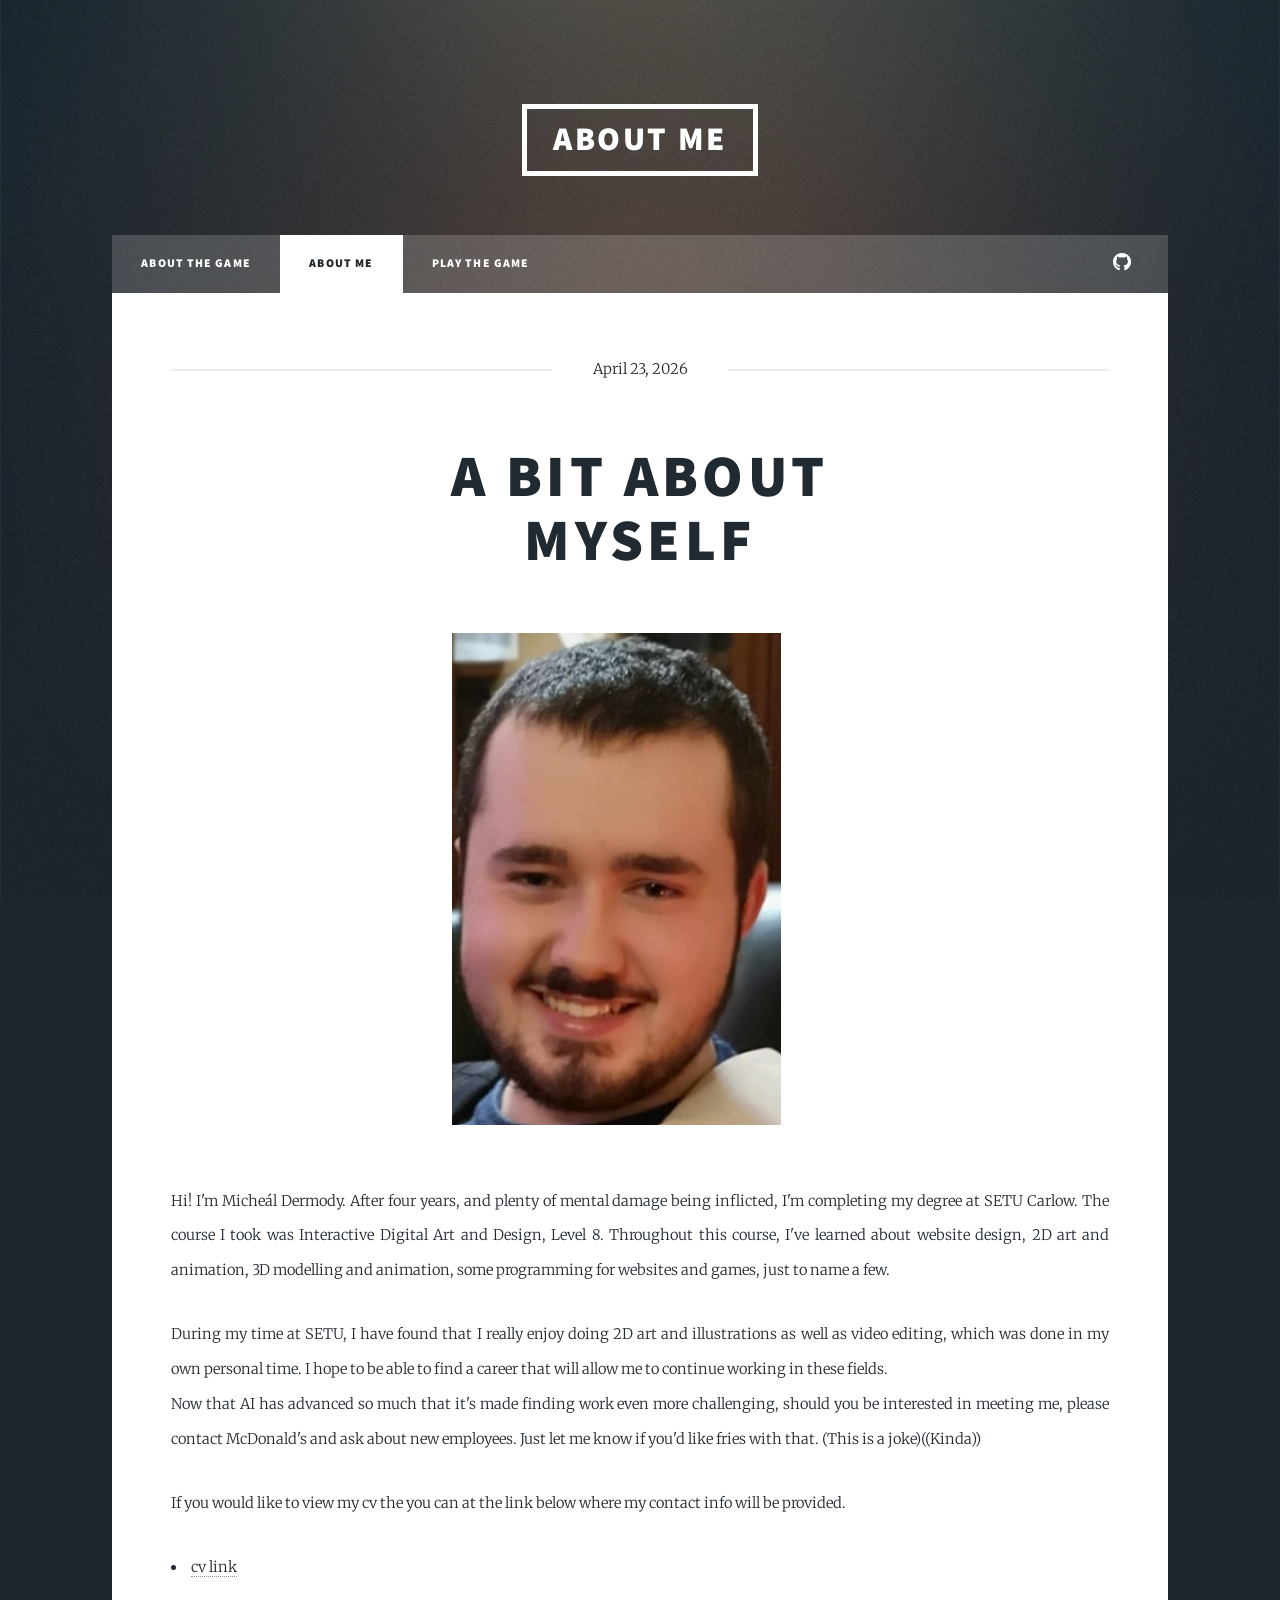
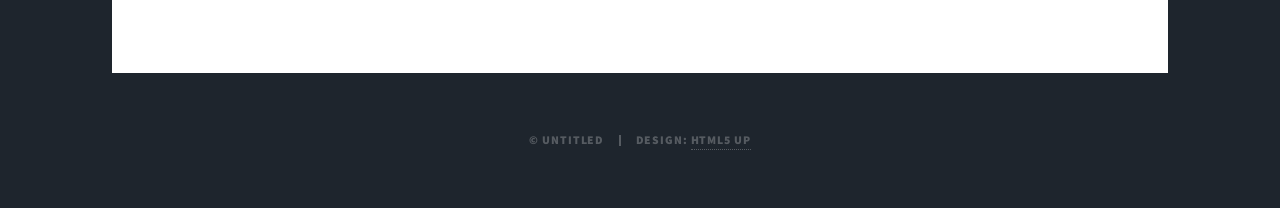
==== commit baa7d15f: "Update about_me.html" ====
--- a/about_me.html
+++ b/about_me.html
@@ -27,10 +27,10 @@
 						<ul class="links">
 							<li><a href="index.html">About the game</a></li>
 							<li class="active"><a href="about_me.html">About me</a></li>
-							<li><a href="game/Test_Platformer.html">Play the game</a></li>
+							<li><a href="game/rougelike_platformer.html">Play the game</a></li>
 						</ul>
 						<ul class="icons">
-							<li><a href="https://github.com/mdermody0/FinalYearProject" class="icon brands fa-github"><span class="label">GitHub</span></a></li>
+							<li><a href="https://github.com/mdermody0/rougelike-platformer" class="icon brands fa-github"><span class="label">GitHub</span></a></li>
 						</ul>
 					</nav>
 
@@ -46,8 +46,8 @@
 								</header>
 								<div class="image main"><img src="images/Photo.png" alt="" /></div>
 								<p>Hi! I'm Micheál Dermody. After four years, and plenty of mental damage being inflicted, I'm completing my degree at SETU Carlow. The course I took was Interactive Digital Art and Design, Level 8. Throughout this course, I've learned about website design, 2D art and animation, 3D modelling and animation, some programming for websites and games, just to name a few. </p>
-								<p>During my time at SETU, I have found that I really enjoy doing 2D art and illustrations as well as video editing, which was done in my own personal time. I hope to be able to find a career that will allow me to continue working in these fields. </br> Now that AI has advanced so much that it's made finding work even more challenging, should you be interested in meeting me, please contact McDonald's and ask about new employees. Just let me know if you'd like fries with that. </p>
-								<p>If you would like to view my cv the you can at the link below.<li><a href="https://1drv.ms/w/c/204ce3f1e545a81b/IQA1l497RaIOSZ89JUZZWqfLAeQdXQaIlQ1SXQx2U8Da7k0?e=eeDLoh">cv link</a></li></p>
+								<p>During my time at SETU, I have found that I really enjoy doing 2D art and illustrations as well as video editing, which was done in my own personal time. I hope to be able to find a career that will allow me to continue working in these fields. </br> Now that AI has advanced so much that it's made finding work even more challenging, should you be interested in meeting me, please contact McDonald's and ask about new employees. Just let me know if you'd like fries with that. (This is a joke)((Kinda))</p>
+								<p>If you would like to view my cv the you can at the link below where my contact info will be provided.<li><a href="https://1drv.ms/w/c/204ce3f1e545a81b/IQA1l497RaIOSZ89JUZZWqfLAeQdXQaIlQ1SXQx2U8Da7k0?e=eeDLoh">cv link</a></li></p>
 							</section>
 
 					</div>
@@ -69,4 +69,4 @@
 			<script src="assets/js/main.js"></script>
 
 	</body>
-</html>+</html>
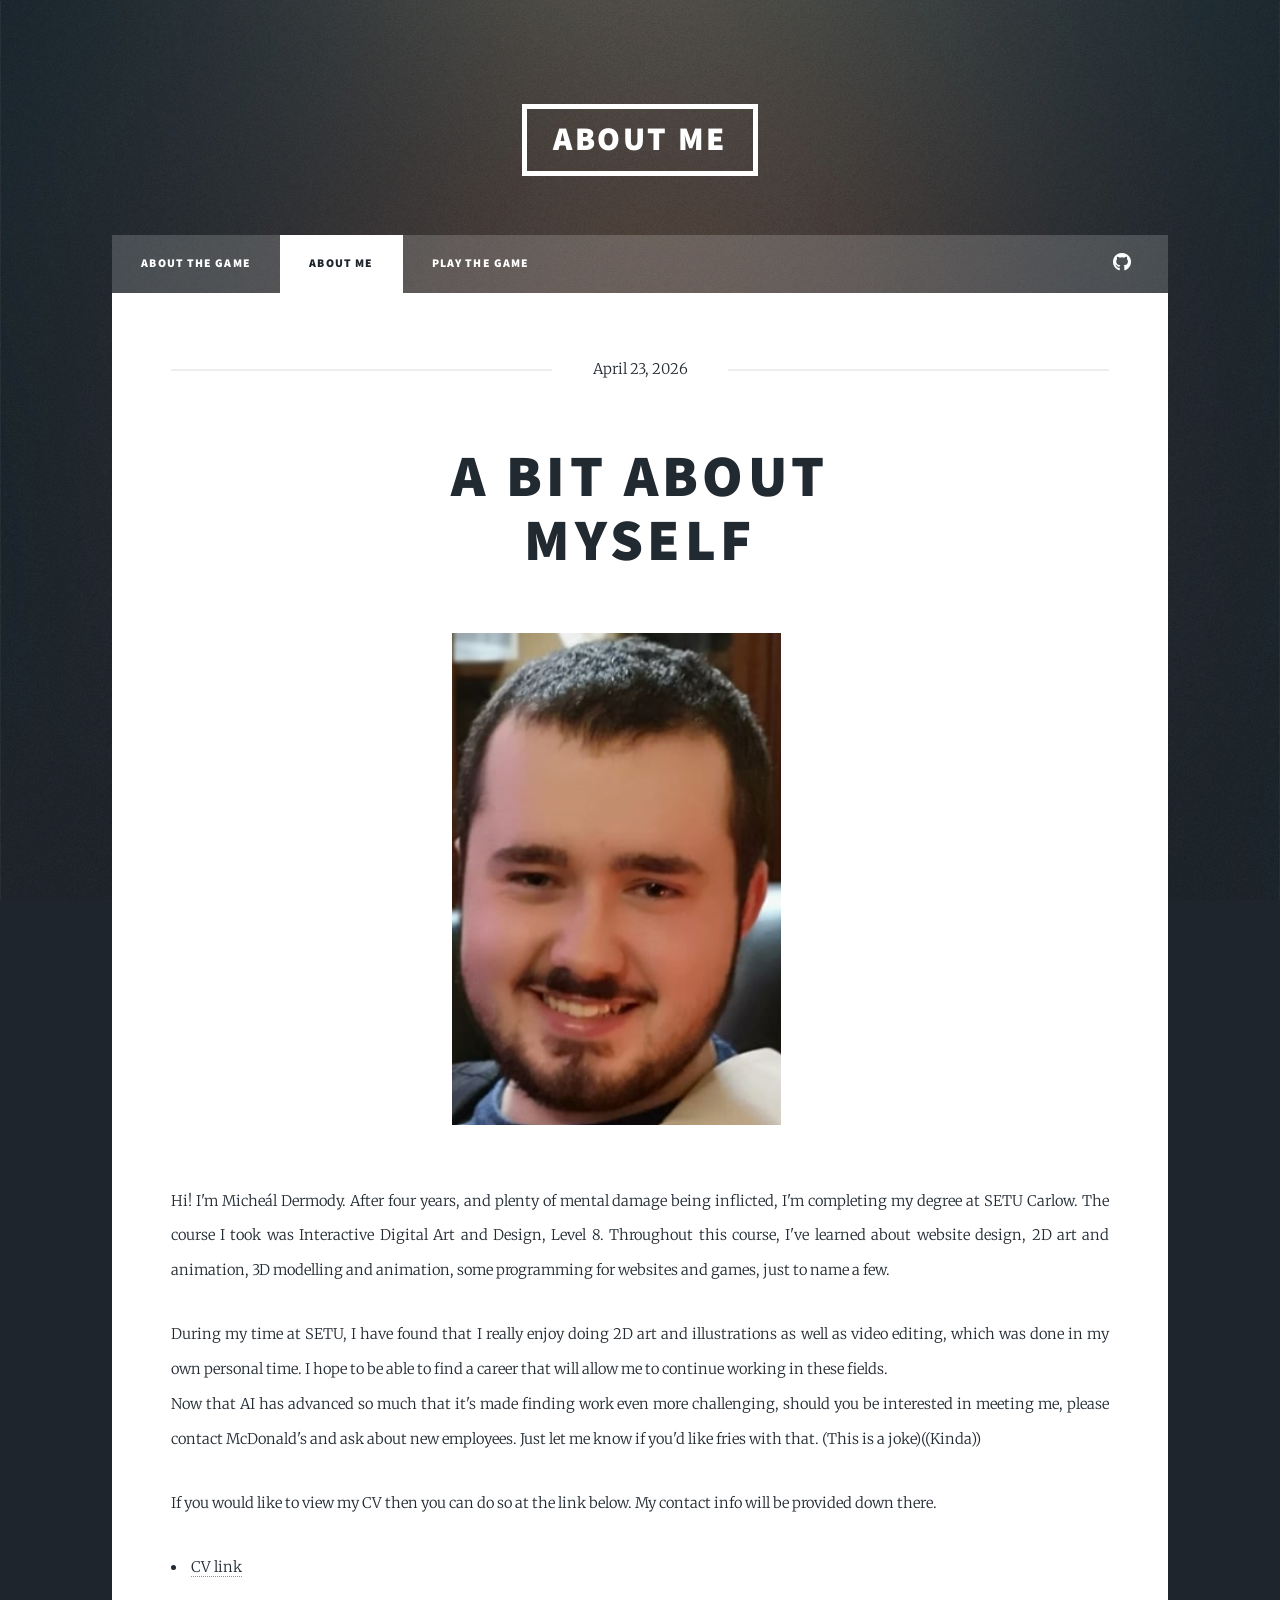
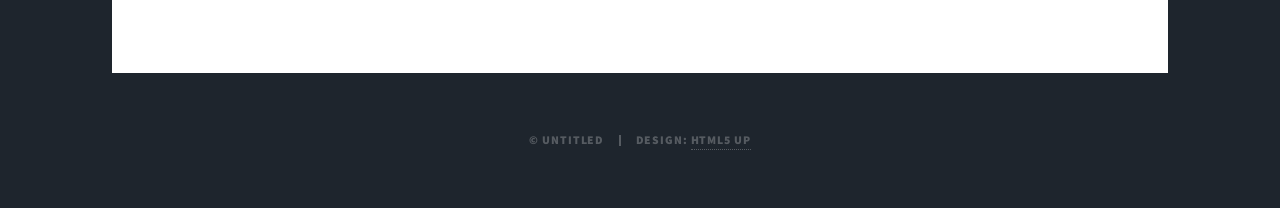
==== commit 09a3fd20: "made final changes" ====
--- a/about_me.html
+++ b/about_me.html
@@ -27,7 +27,7 @@
 						<ul class="links">
 							<li><a href="index.html">About the game</a></li>
 							<li class="active"><a href="about_me.html">About me</a></li>
-							<li><a href="game/rougelike_platformer.html">Play the game</a></li>
+							<li><a href="https://c00288838.itch.io/rougelike-platformer">Play the game</a></li>
 						</ul>
 						<ul class="icons">
 							<li><a href="https://github.com/mdermody0/rougelike-platformer" class="icon brands fa-github"><span class="label">GitHub</span></a></li>
@@ -47,7 +47,7 @@
 								<div class="image main"><img src="images/Photo.png" alt="" /></div>
 								<p>Hi! I'm Micheál Dermody. After four years, and plenty of mental damage being inflicted, I'm completing my degree at SETU Carlow. The course I took was Interactive Digital Art and Design, Level 8. Throughout this course, I've learned about website design, 2D art and animation, 3D modelling and animation, some programming for websites and games, just to name a few. </p>
 								<p>During my time at SETU, I have found that I really enjoy doing 2D art and illustrations as well as video editing, which was done in my own personal time. I hope to be able to find a career that will allow me to continue working in these fields. </br> Now that AI has advanced so much that it's made finding work even more challenging, should you be interested in meeting me, please contact McDonald's and ask about new employees. Just let me know if you'd like fries with that. (This is a joke)((Kinda))</p>
-								<p>If you would like to view my cv the you can at the link below where my contact info will be provided.<li><a href="https://1drv.ms/w/c/204ce3f1e545a81b/IQA1l497RaIOSZ89JUZZWqfLAeQdXQaIlQ1SXQx2U8Da7k0?e=eeDLoh">cv link</a></li></p>
+								<p>If you would like to view my CV then you can do so at the link below. My contact info will be provided down there.<li><a href="https://1drv.ms/w/c/204ce3f1e545a81b/IQA1l497RaIOSZ89JUZZWqfLAeQdXQaIlQ1SXQx2U8Da7k0?e=eeDLoh">CV link</a></li></p>
 							</section>
 
 					</div>
